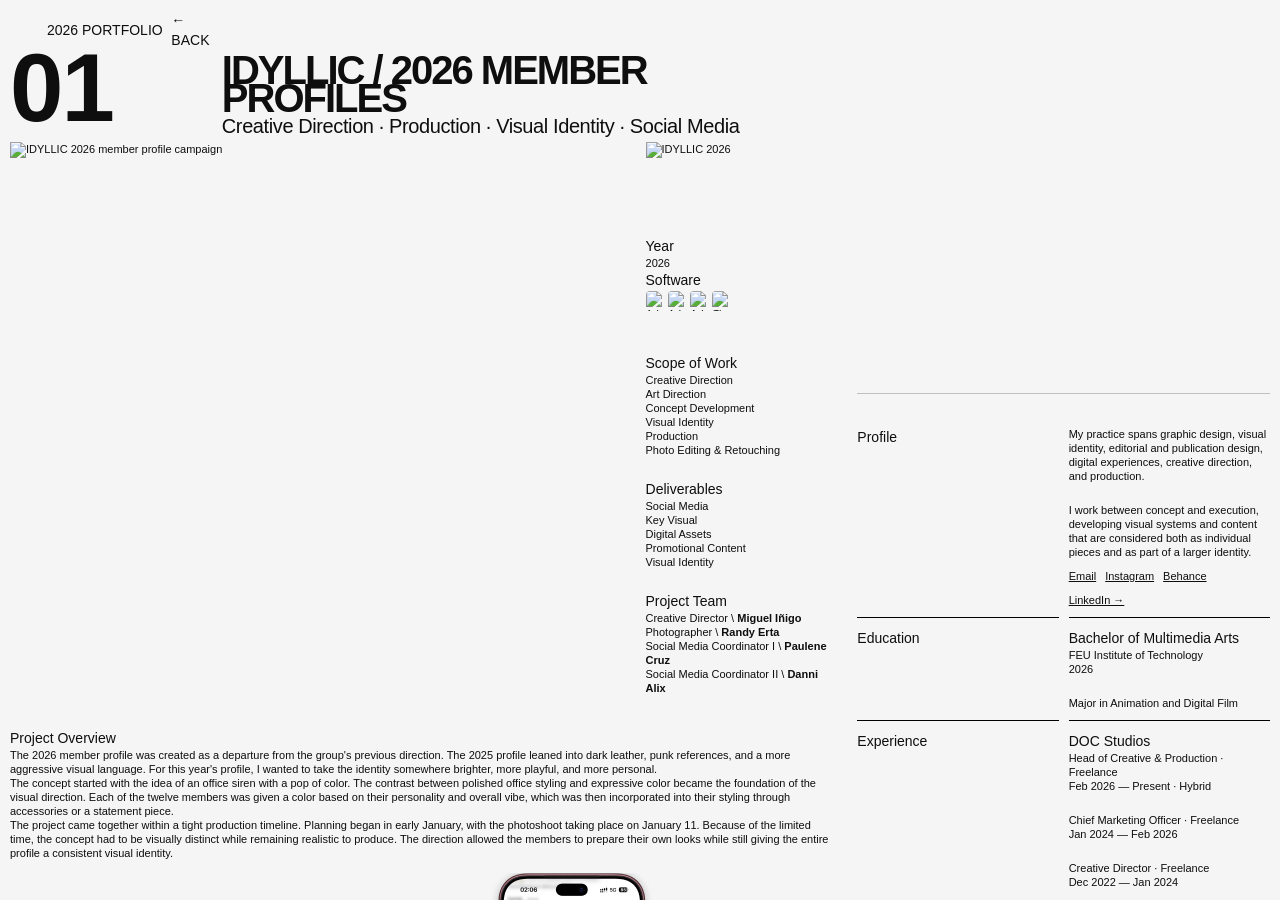
==== idyllic.html @ f9a7fcb8 "Use local Figma visuals for IDYLLIC member profiles" ====
<!doctype html>
<html lang="en">
<head>
  <meta charset="UTF-8" />
  <meta name="viewport" content="width=device-width, initial-scale=1.0" />
  <meta name="description" content="IDYLLIC — 2026 Member Profiles by MIGUEL IÑIGO." />
  <title>IDYLLIC — MIGUEL IÑIGO</title>
  <meta name="theme-color" content="#f5f5f5" />
  <meta property="og:title" content="IDYLLIC — 2026 Member Profiles | MIGUEL IÑIGO" />
  <meta property="og:description" content="IDYLLIC 2026 member profile identity and creative direction by Miguel Iñigo." />
  <meta property="og:type" content="website" />
  <link rel="stylesheet" href="style.css?v=33" />
</head>
<body>
  <a class="skip-link" href="#case-content">Skip to case study</a>
  <main class="layout case-layout">
    <section class="main-column case-main" id="home">
      <header class="site-header case-header">
        <div class="case-header-inner">
          <a class="brand" href="index.html" aria-label="MIGUEL IÑIGO home">
            <img class="brand-mark" src="https://www.figma.com/api/mcp/asset/152153d9-7380-4c47-945c-96edd9e502f1.svg" alt="" />
            <span>2026 PORTFOLIO</span>
          </a>
          <a class="back-link" href="index.html">← BACK</a>
        </div>
      </header>

      <section class="idyllic-page" id="case-content">
        <div class="idyllic-grid">
          <div class="idyllic-number">01</div>

          <div class="idyllic-title">
            <strong>IDYLLIC / 2026 MEMBER PROFILES</strong>
            <span>Creative Direction · Production · Visual Identity · Social Media</span>
          </div>

          <div class="idyllic-hero-image">
            <img src="https://www.figma.com/api/mcp/asset/a6466786-f516-48e9-93a2-a1ef76d99e03.png" alt="IDYLLIC 2026 member profile campaign" />
          </div>

          <div class="idyllic-project-panel">
            <div class="idyllic-project-logo">
              <img src="https://www.figma.com/api/mcp/asset/560f7e69-6e17-470c-8bc4-5e0535f796de.svg" alt="IDYLLIC 2026" />
            </div>
            <div class="idyllic-project-info">
              <div class="idyllic-info-block year-software">
                <h3>Year</h3>
                <p>2026</p>
                <h3 class="meta-subhead">Software</h3>
                <div class="software-icons">
                  <img src="https://www.figma.com/api/mcp/asset/3ec9da99-a541-48d0-a3bb-f7bff074c1ec.svg" alt="Adobe Illustrator" />
                  <img src="https://www.figma.com/api/mcp/asset/896574ab-03d5-45f6-9535-f079841c2510.svg" alt="Adobe Photoshop" />
                  <img src="https://www.figma.com/api/mcp/asset/aa6affd9-43ad-4919-b90c-62786799461b.svg" alt="Adobe Lightroom" />
                  <img src="https://www.figma.com/api/mcp/asset/8a105fbb-2f91-457a-b0b8-ebb51f1b34cf.svg" alt="Figma" />
                </div>
              </div>
              <div class="idyllic-info-block">
                <h3>Scope of Work</h3>
                <p>Creative Direction<br>Art Direction<br>Concept Development<br>Visual Identity<br>Production<br>Photo Editing &amp; Retouching</p>
              </div>
              <div class="idyllic-info-block">
                <h3>Deliverables</h3>
                <p>Social Media<br>Key Visual<br>Digital Assets<br>Promotional Content<br>Visual Identity</p>
              </div>
              <div class="idyllic-info-block">
                <h3>Project Team</h3>
                <p>Creative Director \ <strong>Miguel Iñigo</strong><br>Photographer \ <strong>Randy Erta</strong><br>Social Media Coordinator I \ <strong>Paulene Cruz</strong><br>Social Media Coordinator II \ <strong>Danni Alix</strong></p>
              </div>
            </div>
          </div>

          <div class="idyllic-overview">
            <h3>Project Overview</h3>
            <p>The 2026 member profile was created as a departure from the group's previous direction. The 2025 profile leaned into dark leather, punk references, and a more aggressive visual language. For this year's profile, I wanted to take the identity somewhere brighter, more playful, and more personal.</p><p>The concept started with the idea of an office siren with a pop of color. The contrast between polished office styling and expressive color became the foundation of the visual direction. Each of the twelve members was given a color based on their personality and overall vibe, which was then incorporated into their styling through accessories or a statement piece.</p><p>The project came together within a tight production timeline. Planning began in early January, with the photoshoot taking place on January 11. Because of the limited time, the concept had to be visually distinct while remaining realistic to produce. The direction allowed the members to prepare their own looks while still giving the entire profile a consistent visual identity.</p>
          </div>

          <div class="idyllic-member-copy">
            <h3>The Member Profiles</h3>
            <p>The twelve member profiles became the core expression of the 2026 identity. Each member was assigned a color based on their personality and presence, translated through styling, accessories, and statement pieces.</p>
            <p><strong>Individuality Within a System</strong><br>Each profile was designed to feel distinct while following the same visual framework. Color, photography, styling, and composition worked together to create a cohesive set.</p>
            <p><strong>Profile Layouts</strong><br>The photography was paired with custom digital layouts, using consistent typography, spacing, and graphic elements while allowing each member’s identity to remain the focus.</p>
          </div>

          <div class="idyllic-profile-carousel" aria-label="IDYLLIC member profile layouts">
            <img src="assets/idyllic-member-profiles.png" alt="IDYLLIC member profile layouts and presentation" />
          </div>

          <div class="idyllic-profile-wide">
            <img src="assets/idyllic-member-wide.png" alt="IDYLLIC member profile visual application" />
          </div>

          <div class="idyllic-identity-copy">
            <h3>Visual Identity</h3>
            <p>The identity translates the office-siren concept into a visual system through color, typography, composition, and graphic elements.</p>
            <p>The logo was created specifically for the 2026 member profile identity, giving the campaign a recognizable mark that could be carried across its different applications.</p>
            <p>The color system became particularly important to the project. Instead of treating color purely as decoration, each assigned color became a way of visually distinguishing the members while reinforcing their individual personalities.</p>
          </div>
        </div>
      </section>

      <section class="contact" id="contact">
        <div class="contact-grid">
          <h2>Contact Me.</h2>
          <p class="contact-kicker">LET’S WORK TOGETHER.</p>
          <div class="contact-copy">
            <p>Have a project, collaboration, or idea in mind?<br>Tell me a little about it and I’ll get back to you.</p>
            <p><strong>AVAILABLE FOR</strong><br>Creative Direction · Graphic Design · Visual Identity · Editorial Design · Digital Design · Content Production</p>
            <p><strong>BASED IN</strong><br>Manila, Philippines</p>
          </div>
          <form class="contact-form" action="https://formspree.io/f/myezjlgg" method="POST">
            <div class="form-row"><label for="contact-name">Name</label><input id="contact-name" name="name" type="text" placeholder="Your name" autocomplete="name" required></div>
            <div class="form-row"><label for="contact-email">Email</label><input id="contact-email" name="email" type="email" placeholder="Your email" autocomplete="email" required></div>
            <div class="form-row"><label for="contact-subject">Subject</label><input id="contact-subject" name="subject" type="text" placeholder="What's this about?" required></div>
            <div class="form-row message-row"><label for="contact-message">Message</label><textarea id="contact-message" name="message" placeholder="Just saying hi..." required></textarea></div>
            <button type="submit">Send Inquiry →</button>
            <p class="form-status" role="status" aria-live="polite"></p>
          </form>
          <div class="follow-block">
            <p class="follow-label">FOLLOW ME</p>
            <div class="follow-links">
              <a href="mailto:miguelinigo.ph@gmail.com"><span class="follow-name">Email</span> \ <span class="follow-handle">miguelinigo.ph@gmail.com</span></a>
              <a href="https://www.instagram.com/stvdio.inigo/" target="_blank" rel="noopener noreferrer"><span class="follow-name">Instagram</span> \ <span class="follow-handle">@stvdio.inigo</span></a>
              <a href="https://www.behance.net/miguelinigo__" target="_blank" rel="noopener noreferrer"><span class="follow-name">Behance</span> \ <span class="follow-handle">@miguelinigo__</span></a>
              <a href="https://www.linkedin.com/in/miguelinigodl/" target="_blank" rel="noopener noreferrer"><span class="follow-name">LinkedIn</span> \ <span class="follow-handle">miguelinigodl</span></a>
            </div>
          </div>
        </div>
      </section>

      <footer>
        <span>© 2026 MIGUEL IÑIGO</span>
        <a href="#home">BACK TO TOP ↑</a>
      </footer>
    </section>

    <aside class="profile-column case-profile" id="profile">
      <section class="profile-grid case-profile-grid">
        <div class="profile-photo">
          <div class="profile-photo-inner">
            <img src="https://www.figma.com/api/mcp/asset/6a164c12-709e-4334-ba0a-bc4ff92c1fa9.png" alt="" />
          </div>
        </div>

        <div class="label">Profile</div>
        <div class="content">
          <p>My practice spans graphic design, visual identity, editorial and publication design, digital experiences, creative direction, and production.</p>
          <p class="spacer-line">&nbsp;</p>
          <p>I work between concept and execution, developing visual systems and content that are considered both as individual pieces and as part of a larger identity.</p>
          <div class="links">
            <a href="mailto:miguelinigo.ph@gmail.com">Email</a>
            <a href="https://www.instagram.com/stvdio.inigo/" target="_blank" rel="noopener noreferrer">Instagram</a>
            <a href="https://www.behance.net/miguelinigo__" target="_blank" rel="noopener noreferrer">Behance</a>
            <a href="https://www.linkedin.com/in/miguelinigodl/" target="_blank" rel="noopener noreferrer">LinkedIn →</a>
          </div>
        </div>

        <div class="label profile-section-start">Education</div>
        <div class="content profile-section-content">
          <p class="title">Bachelor of Multimedia Arts</p><p>FEU Institute of Technology</p><p>2026</p><p class="spacer-line">&nbsp;</p><p>Major in Animation and Digital Film</p>
        </div>

        <div class="label profile-section-start">Experience</div>
        <div class="content profile-section-content experience">
          <p class="title">DOC Studios</p><p>Head of Creative &amp; Production · <span class="muted">Freelance</span><br>Feb 2026 — Present · Hybrid</p><p class="spacer-line">&nbsp;</p>
          <p>Chief Marketing Officer · <span class="muted">Freelance</span><br>Jan 2024 — Feb 2026</p><p class="spacer-line">&nbsp;</p>
          <p>Creative Director · <span class="muted">Freelance</span><br>Dec 2022 — Jan 2024</p><p class="spacer-line">&nbsp;</p>
          <p class="title">Twinfold Digital Marketing Agency</p><p>Graphic Artist · <span class="muted">Contract</span><br>Aug 2026 — Sept 2026 · Remote</p><p class="spacer-line">&nbsp;</p>
          <p class="title">Qadra Studio</p><p>Student Intern · <span class="muted">Internship</span><br>Apr 2026 — Aug 2026 · Remote</p><p class="spacer-line">&nbsp;</p>
          <p>Student Intern · <span class="muted">Internship</span><br>Dec 2024 — Apr 2025 · Remote</p><p class="spacer-line">&nbsp;</p>
          <p class="title">Winedrops</p><p>Static Ad Editor · <span class="muted">Contract</span><br>Sep 2025 — Mar 2026 · Remote</p><p class="spacer-line">&nbsp;</p>
          <p class="title">Arcana Studios Inc.</p><p>Graphic Designer · <span class="muted">Part-time</span><br>Jul 2024 — Jan 2025 · Remote</p>
        </div>

        <div class="label profile-section-start">Certifications</div>
        <div class="content profile-section-content">
          <p class="title">Adobe Certified Professional</p><p>Print &amp; Digital Media Publication Using Adobe InDesign<br><span class="muted">Adobe</span></p><p class="spacer-line">&nbsp;</p>
          <p class="title">Autodesk Maya Certified User</p><p>3D Modeling, Animation &amp; Rendering<br><span class="muted">Certiport</span> · Authorized by <span class="muted">Autodesk</span></p>
        </div>

        <div class="label profile-section-start">Organizations</div>
        <div class="content profile-section-content">
          <p class="title">Association of Student Technopreneurs and Innovators</p><p>Director for Creatives · 2023–2024<br>Committee Member · 2022–2023</p><p class="spacer-line">&nbsp;</p>
          <p class="title">Tribe of EMC and Multimedia Arts Students</p><p>Committee Member · 2023–2024<br>Director for Events · 2022–2023<br>Junior Officer · 2021–2022</p><p class="spacer-line">&nbsp;</p>
          <p class="title">FEU Tech Freshmen Society</p><p>P.R.O. Internal · 2022–2023<br>Junior Officer · 2021–2022</p>
        </div>

        <div class="label profile-section-start">Capabilities</div>
        <div class="content profile-section-content">
          <p><strong>DESIGN</strong><br>Graphic Design · Visual Identity &amp; Branding · Editorial &amp; Publication Design · Digital Design</p>
          <p class="spacer-line">&nbsp;</p>
          <p><strong>DIRECTION</strong><br>Creative Direction · Art Direction · Campaign Design</p>
          <p class="spacer-line">&nbsp;</p>
          <p><strong>PRODUCTION</strong><br>Content Production · Photo Editing &amp; Color Grading · 3D &amp; Motion</p>
        </div>

        <div class="label profile-section-start">Tools</div>
        <div class="content profile-section-content">
          <p><strong>Visual Tools</strong><br>Adobe Photoshop<br>Adobe Illustrator<br>Adobe InDesign</p>
          <p>Adobe Premiere Pro<br>Adobe Lightroom<br>Figma<br>Autodesk Maya</p>
          <p>Canva<br>Google Workspace</p>
          <p class="spacer-line">&nbsp;</p>
          <p><strong>AI Tools</strong><br>Chat GPT<br>Gemini</p>
          <p>Claude</p>
        </div>
      </section>
    </aside>
  </main>
  <script src="script.js"></script>
</body>
</html>
---- style.css ----
:root{
  --bg:#f5f5f5;
  --text:#0e0e0e;
  --muted:rgba(0,0,0,.7);
  --line:#000;
  --gap:29px;
}
*{box-sizing:border-box}
html,body{width:100%;height:100%;margin:0}
html{scroll-behavior:smooth}
body{
  background:var(--bg);
  color:var(--text);
  font-family:"Monument Grotesk","Helvetica Neue",Arial,sans-serif;
  font-size:11px;
  line-height:14px;
  -webkit-font-smoothing:antialiased;
  overflow:hidden;
}
a{color:inherit}
button,input,textarea{font:inherit}
.layout{position:fixed;inset:0;overflow:hidden}
.main-column,.profile-column{
  position:fixed;
  top:0;
  bottom:0;
  height:auto;
  overflow-y:auto;
  overflow-x:hidden;
  scrollbar-width:none;
  overscroll-behavior:contain;
  min-height:0;
}
.main-column{left:0;width:66.2%;padding:10px}
.profile-column{right:0;width:33.8%;padding:10px}
.main-column::-webkit-scrollbar,.profile-column::-webkit-scrollbar{display:none;width:0;height:0}

.site-header{
  position:sticky;
  z-index:20;
  top:-10px;
  width:100%;
  height:34px;
  margin:-10px -10px -24px;
  padding:10px;
  background:var(--bg);
  display:grid;
  grid-template-columns:repeat(4,minmax(0,1fr));
  align-items:center;
}
.case-header-inner{
  height:19px;
  width:100%;
  display:grid;
  grid-template-columns:repeat(4,minmax(0,1fr));
  align-items:center;
}
.brand{
  grid-column:1;
  display:flex;
  align-items:center;
  gap:16px;
  text-decoration:none;
  font-size:14px;
  font-weight:500;
  line-height:20px;
  white-space:nowrap;
}
.brand-mark{width:11px;height:10.61px;display:block;object-fit:contain}
.back-link{
  grid-column:4;
  justify-self:start;
  font-size:14px;
  line-height:20px;
  font-weight:500;
  text-decoration:none;
}
nav{
  grid-column:2 / 5;
  display:grid;
  grid-template-columns:repeat(3,minmax(0,1fr));
  gap:29px;
  font-size:14px;
  font-weight:500;
  line-height:20px;
}
nav a{text-decoration:none}

.hero{
  height:715px;
  display:flex;
  flex-direction:column;
  gap:10px;
}
.hero-title{
  height:121px;
  display:flex;
  flex-direction:column;
  justify-content:flex-end;
  font-size:63px;
  line-height:31.832px;
  font-weight:400;
  flex:0 0 121px;
}
.logo-lockup{
  height:133px;
  display:flex;
  align-items:flex-end;
  gap:29px;
  padding:1px 0;
  flex:0 0 133px;
}
.logo-lockup>div:first-child{width:514.197px;height:102.67px}
.logo-lockup>div:last-child{width:370.261px;height:122.606px}
.logo-lockup img{display:block;width:100%;height:100%}
.hero-heading{
  height:46px;
  display:flex;
  flex-direction:column;
  justify-content:flex-end;
  font-size:32px;
  line-height:28px;
  letter-spacing:-.64px;
  font-weight:500;
  flex:0 0 46px;
}
.intro{
  width:627px;
  height:58px;
  display:flex;
  flex-direction:column;
  justify-content:flex-end;
  font-size:20px;
  line-height:24px;
  font-weight:400;
  flex:0 0 58px;
}
.hero-meta{
  height:317px;
  display:grid;
  grid-template-columns:repeat(4,minmax(0,1fr));
  gap:29px;
  padding-top:23px;
  overflow:hidden;
  flex:0 0 317px;
}
.hero-meta p{
  margin:0;
  font-size:11px;
  line-height:14px;
}
.hero-meta strong{
  font-size:14px;
  line-height:20px;
  font-weight:500;
}
 .works{
  height:1029px;
  margin-top:10px;
  padding-top:43px;
  overflow:hidden;
}
.works-grid{
  display:grid;
  grid-template-columns:repeat(4,minmax(0,1fr));
  grid-template-areas:
    "heading intro intro intro"
    "work01 work01 work01 work01"
    "work02 work02 work03 work03";
  column-gap:29px;
  row-gap:29px;
}
.works-grid>h2{
  grid-area:heading;
  margin:0;
  font-size:32px;
  line-height:28px;
  letter-spacing:-.64px;
  font-weight:500;
}
.works-intro{
  grid-area:intro;
  font-size:11px;
  line-height:14px;
}
.works-intro p{margin:0}
.works-intro .medium{
  font-size:14px;
  line-height:20px;
  font-weight:500;
  margin-bottom:0;
}
.work-card{min-width:0}
.work-01{grid-area:work01;height:421px;overflow:hidden}
.work-02{grid-area:work02;height:342px;overflow:hidden}
.work-03{grid-area:work03;height:342px;overflow:hidden}
.work-04,.work-05,.work-06{display:none}
.work-image{
  position:relative;
  width:100%;
  height:268px;
  overflow:hidden;
}
.work-01-image{height:342px;overflow:hidden}
.work-image img{display:block}
.work-info{
  margin-top:10px;
  min-height:39px;
}
.work-info h3{
  margin:0;
  font-size:20px;
  line-height:28px;
  letter-spacing:-.4px;
  font-weight:500;
}
.work-info p{
  margin:0;
  font-size:11px;
  line-height:14px;
}
.work-card>a{
  display:block;
  margin-top:10px;
  font-size:14px;
  line-height:20px;
  font-weight:500;
  text-decoration:none;
}
.work-02-image{height:268px;background:#fff}
.work-02-vector{
  position:absolute;
  width:551.427px;
  height:237.78px;
  object-fit:contain;
  pointer-events:none;
}
.work-02-vector-a{left:-30px;top:118px}
.work-02-vector-b{left:calc(50% - 306px);top:-78px;transform:rotate(180deg)}
.work-02-thumbnail{
  position:absolute;
  left:50%;
  top:50%;
  width:452px;
  height:272px!important;
  transform:translate(-50%,-50%);
  object-fit:cover!important;
}
.work-state{
  position:absolute;
  inset:0;
  transition:opacity .45s cubic-bezier(.22,1,.36,1),transform .55s cubic-bezier(.22,1,.36,1);
  will-change:opacity,transform;
}
.work-state-default{opacity:1;transform:scale(1)}
.work-state-hover{opacity:0;transform:scale(1.015);pointer-events:none}
.work-image[data-hover-variant]:hover .work-state-default{opacity:0;transform:scale(.985)}
.work-image[data-hover-variant]:hover .work-state-hover{opacity:1;transform:scale(1)}
.work-state-hover>img:first-child{width:100%;height:100%;object-fit:cover}
.work-hover-overlay{position:absolute;inset:0;background:rgba(0,0,0,.18)}
.work-hover-mark{
  position:absolute;
  left:50%;
  top:50%;
  width:139px;
  height:62px;
  transform:translate(-50%,-50%);
}
.work-02-hover-thumbnail,.work-02-hover-mark{position:absolute}
.work-02-hover-thumbnail{inset:0;width:100%;height:100%;object-fit:cover}
.work-02-hover-mark{left:50%;top:50%;width:139px;height:62px;transform:translate(-50%,-50%)}
.profile-column{left:calc(66.2% + 10px);right:auto;width:calc(33.8% - 10px)}
.profile-grid{
  width:100%;
  display:grid;
  grid-template-columns:repeat(2,minmax(0,1fr));
  column-gap:10px;
  row-gap:10px;
  padding:10px;
}
.profile-grid .profile-photo{
  grid-column:1 / -1;
  height:407px;
  overflow:hidden;
  position:relative;
}
.profile-grid .profile-photo-inner{
  position:absolute;
  inset:0;
  width:100%;
  height:407px;
  overflow:hidden;
}
.profile-grid .profile-photo img{
  position:absolute;
  left:-191px;
  top:-10px;
  width:701px;
  height:394px;
  object-fit:cover;
}
.profile-grid .label{
  font-size:14px;
  line-height:20px;
  font-weight:500;
}
.profile-grid .content{
  font-size:11px;
  line-height:14px;
}
.profile-grid .content p{margin:0}
.profile-grid .content .title{
  font-size:14px;
  line-height:20px;
  font-weight:500;
}
.profile-grid .links{
  display:flex;
  flex-wrap:wrap;
  gap:10px 9px;
  margin-top:10px;
}
.profile-grid .links a{text-decoration:underline}
.profile-section-start{
  border-top:1px solid var(--line);
  padding-top:10px;
}
.profile-section-start + .content{
  border-top:1px solid var(--line);
  padding-top:10px;
}
.profile-grid .spacer-line{
  height:20px;
  line-height:20px;
}

.idyllic-page{padding-top:43px}
.idyllic-grid{
  width:100%;
  display:grid;
  grid-template-columns:repeat(4,minmax(0,1fr));
  grid-template-areas:
    "number title title title"
    "hero hero hero panel"
    "overview overview overview overview"
    "collage collage member-copy member-copy"
    "wide wide wide wide"
    "final identity identity identity";
  column-gap:20px;
  row-gap:0;
}
.idyllic-number{
  grid-area:number;
  font-size:63px;
  line-height:69px;
  font-weight:400;
  align-self:start;
}
.idyllic-title{
  grid-area:title;
  display:flex;
  flex-direction:column;
  gap:4px;
  padding-top:2.5px;
  min-width:0;
}
.idyllic-title strong{
  font-size:32px;
  line-height:28px;
  letter-spacing:-.64px;
  font-weight:500;
}
.idyllic-title span{
  font-size:14px;
  line-height:20px;
  font-weight:400;
}
.idyllic-hero-image{
  grid-area:hero;
  width:100%;
  height:576px;
  margin-top:20px;
  overflow:hidden;
}
.idyllic-hero-image img{display:block;width:100%;height:100%;object-fit:cover}
.idyllic-project-panel{
  grid-area:panel;
  width:100%;
  height:427px;
  margin-top:20px;
}
.idyllic-project-logo{
  width:162px;
  height:72px;
  margin-bottom:20px;
}
.idyllic-project-logo img{display:block;width:162px;height:72px;object-fit:contain;object-position:left top}
.idyllic-project-info{font-size:11px;line-height:14px}
.idyllic-info-block{margin:0 0 21px}
.idyllic-info-block h3{
  margin:0;
  font-size:11px;
  line-height:14px;
  font-weight:500;
}
.idyllic-info-block p{margin:0}
.idyllic-info-block .meta-subhead{margin-top:6px}
.year-software{height:95px;margin-bottom:22px}
.software-icons{
  display:flex;
  align-items:center;
  gap:2.12px;
  margin-top:1px;
}
.software-icons img{
  display:block;
  width:20.16px;
  height:20.16px;
  object-fit:contain;
  border-radius:4px;
}
.idyllic-overview{
  grid-area:overview;
  width:100%;
  height:131px;
  margin-top:20px;
  overflow:hidden;
}
.idyllic-overview h3,.idyllic-member-copy h3,.idyllic-final-copy h3,.idyllic-identity-copy h3{
  margin:0 0 10px;
  font-size:14px;
  line-height:20px;
  font-weight:500;
}
.idyllic-overview p,.idyllic-member-copy p,.idyllic-final-copy p,.idyllic-identity-copy p{
  margin:0;
  font-size:11px;
  line-height:14px;
}
.idyllic-collage{
  grid-area:collage;
  position:relative;
  width:100%;
  height:265px;
  margin-top:20px;
  overflow:hidden;
}
.collage-photo{position:absolute;display:block;object-fit:cover}
.collage-photo-1{left:122.14px;top:.11px;width:211.83px;height:264.78px;z-index:3}
.collage-photo-2{left:-1px;top:-50.89px;width:459px;height:367px;z-index:1}
.collage-photo-3{left:-8px;top:0;width:472px;height:265px;z-index:2}
.idyllic-member-copy{
  grid-area:member-copy;
  width:100%;
  height:201px;
  margin-top:20px;
  overflow:hidden;
}
.idyllic-wide-collage{
  grid-area:wide;
  position:relative;
  width:100%;
  height:265px;
  margin-top:20px;
  overflow:hidden;
}
.wide-photo-1{left:361.14px;top:.11px;width:211.83px;height:264.78px;z-index:2}
.wide-photo-2{left:353px;top:-69.89px;width:228px;height:405px;z-index:1}
.idyllic-final-copy{
  grid-area:final;
  width:100%;
  height:75px;
  margin-top:20px;
  overflow:hidden;
}
.idyllic-identity-copy{
  grid-area:identity;
  width:100%;
  height:131px;
  margin-top:20px;
  overflow:hidden;
}

.case-profile-grid{row-gap:10px}
.profile-photo{
  grid-column:1 / -1;
  height:407px;
  overflow:hidden;
  position:relative;
}
.profile-photo-inner{
  position:absolute;
  left:0;
  top:0;
  width:100%;
  height:407px;
  overflow:hidden;
}
.profile-photo img{
  position:absolute;
  left:-201px;
  top:-10px;
  width:700px;
  height:394px;
  object-fit:cover;
}
.case-profile .label{font-size:14px;line-height:20px;font-weight:500}
.case-profile .content{font-size:11px;line-height:14px}
.case-profile .content p{margin:0}
.case-profile .content .title{font-size:14px;line-height:20px;font-weight:500}
.case-profile .links{display:flex;flex-wrap:wrap;gap:10px 9px;margin-top:10px}
.case-profile .links a{text-decoration:underline}
.profile-section-start{
  border-top:1px solid var(--line);
  padding-top:10px;
}
.profile-section-start + .profile-section-content{
  border-top:1px solid var(--line);
  padding-top:10px;
}
.case-profile .spacer-line{height:20px;line-height:20px}

.contact{
  margin-top:10px;
  padding-top:43px;
  height:606px;
  box-sizing:border-box;
}
.contact-grid{
  display:grid;
  grid-template-columns:repeat(4,minmax(0,1fr));
  column-gap:20px;
  row-gap:20px;
  height:563px;
  min-height:0;
}
.contact-grid h2{
  grid-column:1;
  margin:0;
  font-size:32px;
  line-height:28px;
  letter-spacing:-.64px;
  font-weight:500;
}
.contact-kicker{
  grid-column:2;
  margin:0;
  font-size:14px;
  line-height:20px;
  font-weight:500;
}
.contact-copy{
  grid-column:1 / 3;
  grid-row:2;
  font-size:11px;
  line-height:14px;
}
.contact-copy p{margin:0}
.contact-copy strong{font-size:11px;font-weight:500}
.contact-spacer{height:20px;line-height:20px}
.contact-form{
  grid-column:3 / 5;
  grid-row:2 / span 2;
  display:grid;
  grid-template-columns:144.06px 1fr;
  grid-template-rows:36px 36px 36px 145px 55px;
  column-gap:10px;
  row-gap:0;
}
.form-row{display:grid;grid-template-columns:144.06px 1fr;grid-column:1 / -1;align-items:start}
.form-row label{
  padding-left:5px;
  padding-top:8px;
  font-size:14px;
  line-height:20px;
  font-weight:500;
}
.form-row input,.form-row textarea{
  width:100%;
  border:1px solid var(--line);
  border-radius:0;
  background:transparent;
  padding:5px 10px;
  outline:none;
  color:var(--text);
  font-size:11px;
  line-height:14px;
}
.form-row input{height:26px}
.form-row textarea{height:125px;resize:vertical}
.form-row input::placeholder,.form-row textarea::placeholder{opacity:1;color:var(--text)}
.contact-form .form-row:nth-child(1){grid-row:1}
.contact-form .form-row:nth-child(2){grid-row:2}
.contact-form .form-row:nth-child(3){grid-row:3}
.contact-form .form-row:nth-child(4){grid-row:4}
.contact-form button{
  grid-column:2;
  grid-row:5;
  height:40px;
  border:1px solid var(--line);
  border-radius:0;
  background:transparent;
  cursor:pointer;
  font-size:14px;
  line-height:20px;
  font-weight:500;
}
.form-status{display:none}
.follow-label{
  grid-column:1;
  grid-row:3;
  margin:0;
  font-size:14px;
  line-height:20px;
  font-weight:500;
}
footer{
  display:flex;
  justify-content:space-between;
  padding:18px 0 24px;
  font-size:11px;
  margin-top:20px;
}
footer a{text-decoration:none}

/* Contact typography matches homepage mobile */
@media(max-width:900px){
  .case-layout .contact-grid h2,
  .case-layout .contact-kicker,
  .case-layout .follow-label,
  .case-layout .contact-form .form-row label,
  .case-layout .contact-form button{
    font-weight:500;
  }
  .case-layout .contact-copy,
  .case-layout .contact-form input,
  .case-layout .contact-form textarea{
    font-weight:400;
  }
}

@media(max-width:900px){
  .main-column{width:100%!important}
  .case-profile{display:none}
  .idyllic-page{padding-top:30px}
  .idyllic-grid{
    grid-template-columns:repeat(2,minmax(0,1fr));
    grid-template-areas:
      "number title"
      "hero hero"
      "panel panel"
      "overview overview"
      "collage member-copy"
      "wide wide"
      "final identity";
    column-gap:20px;
    row-gap:0;
  }
  .idyllic-title strong{font-size:28px;line-height:26px}
  .idyllic-title span{font-size:14px;line-height:20px}
  .idyllic-number{font-size:72px;line-height:60px}
  .idyllic-hero-image{height:auto;aspect-ratio:695/576}
  .idyllic-project-panel{height:auto;display:grid;grid-template-columns:1fr 1fr;gap:20px}
  .idyllic-project-logo{margin-bottom:0}
  .idyllic-collage,.idyllic-wide-collage{height:265px}
}
@media(max-width:600px){
  .site-header{height:42px;margin:-10px -10px -32px;display:flex;align-items:center;gap:12px}
  .site-header .brand{grid-column:auto;flex:0 0 42%;min-width:0}
  .site-header nav{grid-column:auto;flex:1 1 58%;min-width:0}
  .case-header-inner{height:22px}
  .brand{font-size:10px;line-height:14px;gap:6px}
  .brand-mark{width:10px;height:10px}
  .back-link{font-size:10px;line-height:14px}
  .idyllic-grid{
    grid-template-columns:1fr;
    grid-template-areas:
      "number"
      "title"
      "hero"
      "panel"
      "overview"
      "collage"
      "member-copy"
      "wide"
      "final"
      "identity";
    gap:0;
  }
  .idyllic-number{font-size:64px;line-height:54px;margin-bottom:10px}
  .idyllic-title{padding-top:0;margin-bottom:18px}
  .idyllic-title strong{font-size:25px;line-height:25px}
  .idyllic-title span{font-size:12px;line-height:18px}
  .idyllic-hero-image{height:auto;aspect-ratio:695/576;margin-top:0;margin-bottom:18px}
  .idyllic-project-panel{display:block;height:auto;margin:0 0 18px}
  .idyllic-project-logo{margin-bottom:18px}
  .idyllic-info-block{margin-bottom:18px}
  .idyllic-overview{height:auto;margin:0 0 18px}
  .idyllic-collage,.idyllic-wide-collage{height:265px;margin:0 0 18px}
  .idyllic-collage .collage-photo-1{left:26.7%;width:46.4%;height:100%}
  .idyllic-collage .collage-photo-2{left:-1%;top:-19%;width:101%;height:138%}
  .idyllic-collage .collage-photo-3{left:-2%;width:104%;height:100%}
  .wide-photo-1{left:38.7%;width:22.7%;height:100%}
  .wide-photo-2{left:37.8%;top:-26%;width:24.4%;height:153%}
  .idyllic-member-copy,.idyllic-final-copy,.idyllic-identity-copy{height:auto;margin:0 0 18px}
  .idyllic-final-copy,.idyllic-identity-copy{overflow:visible}
  .contact{margin-top:0;padding-top:30px}
  .contact-grid{grid-template-columns:1fr;row-gap:18px;min-height:0}
  .contact-grid h2,.contact-kicker,.contact-copy,.contact-form,.follow-label{grid-column:1;grid-row:auto}
  .contact-form{display:grid;grid-template-columns:1fr;grid-template-rows:auto;gap:14px;padding:0}
  .form-row{display:grid;grid-template-columns:1fr;grid-template-rows:auto auto;gap:6px;grid-column:1!important;grid-row:auto!important}
  .form-row label{padding:0;font-size:11px;line-height:14px}
  .form-row input,.form-row textarea{height:30px}
  .form-row textarea{height:125px}
  .contact-form button{grid-column:1;grid-row:auto}
  .follow-label{margin-top:4px}
}


/* Exact Figma layout override — IDYLLIC case study */
.case-layout{display:grid;grid-template-columns:2fr 1fr;column-gap:10px}
.case-layout .main-column,.case-layout .profile-column{position:relative;inset:auto;width:auto;height:100%;min-height:0}
.case-layout .main-column{grid-column:1;overflow-y:auto;padding:10px}
.case-layout .profile-column{grid-column:2;overflow-y:auto;padding:0 10px 10px}
.case-layout .case-header{position:absolute;top:0;left:0;right:0;margin:0;width:100%;height:34px;padding:10px;z-index:30}
.case-layout .idyllic-page{width:100%;height:1580.783px;padding-top:43px;padding-bottom:0;overflow:hidden}
.case-layout .idyllic-grid{width:100%;height:1537.783px;display:grid;grid-template-columns:repeat(4,minmax(0,1fr));grid-template-rows:69px 596px 151px 285px 285px 151px;column-gap:20px;row-gap:0;grid-template-areas:"number title title title" "hero hero hero panel" "overview overview overview overview" "collage collage member-copy member-copy" "wide wide wide wide" "final identity identity identity"}
.case-layout .idyllic-number{grid-area:number;margin:0;font-size:63px;line-height:69px;align-self:start}
.case-layout .idyllic-title{grid-area:title;margin:0;padding:2.5px 0 0;gap:4px;height:69px}
.case-layout .idyllic-title strong{font-size:32px;line-height:28px;letter-spacing:-.64px}
.case-layout .idyllic-title span{font-size:14px;line-height:20px}
.case-layout .idyllic-hero-image{grid-area:hero;width:100%;height:576px;margin:20px 0 0;overflow:hidden}
.case-layout .idyllic-hero-image img{width:100%;height:100%;object-fit:cover;display:block}
.case-layout .idyllic-project-panel{grid-area:panel;width:100%;height:427px;margin:20px 0 0}
.case-layout .idyllic-project-logo{width:162px;height:72px;margin:0 0 20px}
.case-layout .idyllic-project-logo img{width:162px;height:72px;object-fit:contain;object-position:left top}
.case-layout .idyllic-project-info{font-size:11px;line-height:14px}
.case-layout .idyllic-info-block{margin:0 0 21px}
.case-layout .year-software{height:95px;margin-bottom:22px}
.case-layout .idyllic-overview{grid-area:overview;width:100%;height:131px;margin:20px 0 0;overflow:hidden}
.case-layout .idyllic-collage{grid-area:collage;width:100%;height:264.892px;margin:20px 0 0;position:relative;overflow:hidden}
.case-layout .idyllic-collage .collage-photo{position:absolute;left:-8px;top:0;width:472px;height:265px;display:block;object-fit:cover}
.case-layout .idyllic-member-copy{grid-area:member-copy;width:100%;height:201px;margin:20px 0 0;overflow:hidden}
.case-layout .idyllic-wide-collage{grid-area:wide;width:100%;height:264.892px;margin:19.892px 0 0;position:relative;overflow:hidden}
.case-layout .idyllic-wide-collage .collage-photo{position:absolute;left:353px;top:-69.892px;width:228px;height:405px;display:block;object-fit:cover}
.case-layout .idyllic-final-copy{grid-area:final;width:100%;height:75px;margin:19.892px 0 0;overflow:hidden}
.case-layout .idyllic-identity-copy{grid-area:identity;width:100%;height:131px;margin:19.892px 0 0;overflow:hidden}
.case-layout .contact{margin-top:10px;padding-top:43px;height:606px;box-sizing:border-box}
.case-layout .contact-grid{width:100%;height:563px;display:grid;grid-template-columns:repeat(4,minmax(0,1fr));column-gap:29px;row-gap:0;min-height:0}
.case-layout .contact-grid h2{grid-column:1;grid-row:1;margin:0;font-size:32px;line-height:28px}
.case-layout .contact-kicker{grid-column:2;grid-row:1;margin:0;font-size:14px;line-height:20px}
.case-layout .contact-copy{grid-column:1 / 3;grid-row:2;margin:0;font-size:11px;line-height:14px}
.case-layout .contact-form{grid-column:3 / 5;grid-row:2 / span 2;margin:0;display:grid;grid-template-columns:144.056px 288.111px;grid-template-rows:36px 36px 36px 145px 55px;column-gap:10px;row-gap:0}
.case-layout .follow-label{grid-column:1;grid-row:3;margin:0;font-size:14px;line-height:20px}
.case-layout .case-profile{height:1061px;padding:0 10px 10px;overflow:hidden}
.case-layout .case-profile-grid{width:100%;height:1061px;grid-template-columns:repeat(2,minmax(0,1fr));column-gap:10px;row-gap:10px;padding:10px 0 0}
.case-layout .profile-photo{height:407px;grid-column:1 / -1}
.case-layout .profile-photo-inner{height:407px}
.case-layout .profile-photo img{left:-211px;top:-10px;width:700px;height:394px}
.case-layout .case-profile .profile-section-start{border-top:0;padding-top:0}
.case-layout .case-profile .profile-section-start + .profile-section-content{border-top:0;padding-top:0}
.case-layout .case-profile .profile-grid > .profile-section-start{position:relative}
.case-layout .case-profile .profile-grid > .profile-section-start:before{content:"";position:absolute;top:-10px;left:0;width:100%;border-top:1px solid #000}
.case-layout .case-profile .profile-grid > .profile-section-content:before{content:"";position:absolute;top:-10px;left:0;width:100%;border-top:1px solid #000}
.case-layout .case-profile .profile-grid > .profile-section-content{position:relative}
@media(max-width:900px){
  .case-layout{display:block}
  .case-layout .main-column{width:100%;height:100%;padding:10px}
  .case-layout .case-profile{display:none}
  .case-layout .idyllic-page{height:auto;padding-top:43px;overflow:visible}
  .case-layout .idyllic-grid{
    height:auto;
    width:100%;
    grid-template-columns:1fr;
    grid-template-rows:auto;
    grid-template-areas:
      "number"
      "title"
      "hero"
      "panel"
      "overview"
      "collage"
      "member-copy"
      "wide"
      "final"
      "identity";
    column-gap:0;
    row-gap:0;
  }
  .case-layout .idyllic-number{font-size:72px;line-height:60px;margin-bottom:10px}
  .case-layout .idyllic-title{height:auto;padding-top:0;margin-bottom:18px}
  .case-layout .idyllic-title strong{font-size:32px;line-height:32px}
  .case-layout .idyllic-title span{font-size:14px;line-height:20px}
  .case-layout .idyllic-hero-image{
    width:100%;
    height:auto;
    aspect-ratio:695/576;
    margin:0 0 18px;
  }
  .case-layout .idyllic-project-panel{width:100%;height:auto;margin:0 0 18px}
  .case-layout .idyllic-project-logo{margin-bottom:18px}
  .case-layout .idyllic-overview{height:auto;margin:0 0 18px}
  .case-layout .idyllic-collage,.case-layout .idyllic-wide-collage{height:264.892px;margin:0 0 18px}
  .case-layout .idyllic-collage .collage-photo{left:-8px;top:0;width:472px;height:265px}
  .case-layout .idyllic-wide-collage .collage-photo{left:50%;top:-69.892px;transform:translateX(-50%);width:228px;height:405px}
}
@media(max-width:600px){
  .case-layout .case-header{height:42px}
  .case-layout .case-header-inner{height:22px}
  .case-layout .idyllic-page{padding-top:43px}
  .case-layout .idyllic-grid{grid-template-columns:1fr;grid-template-areas:"number" "title" "hero" "panel" "overview" "collage" "member-copy" "wide" "final" "identity"}
  .case-layout .idyllic-number{font-size:64px;line-height:54px}
  .case-layout .idyllic-title{height:auto;padding-top:0;margin-bottom:18px}
  .case-layout .idyllic-title strong{font-size:25px;line-height:25px}
  .case-layout .idyllic-title span{font-size:12px;line-height:18px}
  .case-layout .idyllic-hero-image{margin-top:0;margin-bottom:18px}
  .case-layout .idyllic-project-panel{margin:0 0 18px}
  .case-layout .idyllic-overview{height:auto;margin:0 0 18px}
  .case-layout .idyllic-collage,.case-layout .idyllic-wide-collage{height:265px;margin:0 0 18px}
  .case-layout .idyllic-collage .collage-photo{left:-8px;top:0;width:472px;height:265px;transform:none}
  .case-layout .idyllic-wide-collage .collage-photo{left:50%;top:-69.892px;width:228px;height:405px;transform:translateX(-50%)}
  .case-layout .idyllic-member-copy,.case-layout .idyllic-final-copy,.case-layout .idyllic-identity-copy{height:auto;margin:0 0 18px;overflow:visible}
  .case-layout .contact{height:auto;margin-top:0;padding-top:30px}
  .case-layout .contact-grid{height:auto;grid-template-columns:1fr;row-gap:18px}
  .case-layout .contact-grid h2,.case-layout .contact-kicker,.case-layout .contact-copy,.case-layout .contact-form,.case-layout .follow-label{grid-column:1;grid-row:auto}
  .case-layout .contact-form{display:grid;grid-template-columns:1fr;grid-template-rows:auto;gap:14px}
  .case-layout .form-row{display:grid;grid-template-columns:1fr;grid-template-rows:auto auto;gap:6px;grid-column:1!important;grid-row:auto!important}
  .case-layout .form-row label{padding:0;font-size:11px;line-height:14px}
  .case-layout .form-row input,.case-layout .form-row textarea{height:30px}
  .case-layout .form-row textarea{height:125px}
  .case-layout .contact-form button{grid-column:1;grid-row:auto}
}

/* Figma source-of-truth refinement */
.case-layout .idyllic-number{font-size:96px;line-height:28px;letter-spacing:-1.92px;font-weight:700;display:flex;align-items:center;height:69px}
.case-layout .idyllic-title strong{font-size:40px;line-height:28px;letter-spacing:-2px;font-weight:700}
.case-layout .idyllic-title span{font-size:20px;line-height:28px;letter-spacing:-.4px;font-weight:500}
.case-layout .idyllic-title{gap:0}
.case-layout .idyllic-project-panel{height:499px;margin-top:20px;display:flex;flex-direction:column;gap:22px}
.case-layout .idyllic-project-logo{margin:0;height:72px;flex:0 0 72px}
.case-layout .idyllic-project-info{height:427px;display:flex;flex-direction:column;gap:22px}
.case-layout .idyllic-info-block{margin:0}
.case-layout .year-software{height:95px;flex:0 0 95px;margin:0}
.case-layout .idyllic-info-block h3{font-size:14px;line-height:20px;font-weight:500}
.case-layout .idyllic-info-block p{font-size:11px;line-height:14px}
.case-layout .idyllic-info-block .meta-subhead{margin-top:0}
.case-layout .software-icons{margin-top:1px}
.case-layout .idyllic-overview h3,.case-layout .idyllic-member-copy h3,.case-layout .idyllic-final-copy h3,.case-layout .idyllic-identity-copy h3{font-size:14px;line-height:20px;margin:0 0 0;font-weight:500}
.case-layout .idyllic-overview p,.case-layout .idyllic-member-copy p,.case-layout .idyllic-final-copy p,.case-layout .idyllic-identity-copy p{font-size:11px;line-height:14px}
.case-layout .idyllic-collage .collage-photo{left:calc(50% - 236px);top:0;width:472px;height:265px;object-fit:cover}
.case-layout .idyllic-wide-collage .wide-photo-wrap{position:absolute;width:228px;height:405px;left:calc(50% - 114px);top:calc(50% - 202.5px);overflow:hidden}
.case-layout .idyllic-wide-collage .wide-photo-wrap .collage-photo{position:absolute;left:0;top:13.87%;width:228px;height:70.21%;object-fit:fill}
.case-layout .idyllic-member-copy{grid-column:3;}
.case-layout .idyllic-final-copy{grid-column:1}
.case-layout .idyllic-identity-copy{grid-column:2 / span 2}
.case-layout .contact-grid{column-gap:29px}
.case-layout .contact-grid h2{font-size:32px;line-height:28px;letter-spacing:-.64px;font-weight:500}
.case-layout .contact-kicker{font-size:14px;line-height:20px;font-weight:500}
.case-layout .contact-copy{font-size:11px;line-height:14px}
.case-layout .contact-form .form-row label{font-size:14px;line-height:20px}
.case-layout .contact-form .form-row input,.case-layout .contact-form .form-row textarea{font-size:11px;line-height:14px}
@media(max-width:600px){.case-layout .idyllic-number{font-size:64px;line-height:54px;letter-spacing:0}.case-layout .idyllic-title strong{font-size:25px;line-height:25px;letter-spacing:-.64px}.case-layout .idyllic-title span{font-size:12px;line-height:18px}.case-layout .idyllic-project-panel{display:block;height:auto}.case-layout .idyllic-project-info{height:auto;display:block}.case-layout .idyllic-info-block{margin-bottom:18px}}

/* Figma homepage thumbnail sizing */
.work-01-image > img,
.work-01-image .work-state > img{
  width:100%;
  height:100%;
  object-fit:cover;
}

/* IDYLLIC case fixes */
.case-layout .case-header{
  position:sticky;
  top:-10px;
  margin:-10px 0 -24px;
  width:100%;
  height:34px;
  padding:10px;
  background:var(--bg);
  z-index:30;
}
.case-layout .main-column{
  overflow-y:auto;
  overflow-x:hidden;
  scrollbar-width:none;
}
.case-layout .main-column::-webkit-scrollbar{display:none}
.case-layout .profile-column{
  overflow-y:auto;
  overflow-x:hidden;
  scrollbar-width:none;
}
.case-layout .profile-column::-webkit-scrollbar{display:none}

/* Keep the IDYLLIC hover mark at the Figma scale */
.case-layout .work-hover-mark,
.case-layout .work-02-hover-mark{
  width:96px;
  height:auto;
  max-width:96px;
}

/* Rebuild IDYLLIC profile as a naturally scrolling column */
.case-layout .case-profile{
  height:auto;
  min-height:100%;
  padding:0 10px 10px;
  overflow:visible;
}
.case-layout .case-profile-grid{
  width:100%;
  height:auto;
  min-height:0;
  display:grid;
  grid-template-columns:repeat(2,minmax(0,1fr));
  column-gap:10px;
  row-gap:10px;
  padding:10px 0 0;
  align-content:start;
}
.case-layout .case-profile-grid > .profile-photo{
  grid-column:1 / -1;
  height:407px;
  min-height:407px;
}
.case-layout .case-profile-grid > .label,
.case-layout .case-profile-grid > .content{
  align-self:start;
  min-width:0;
}
.case-layout .case-profile-grid > .profile-section-start{
  border-top:1px solid var(--line);
  padding-top:10px;
  min-height:40px;
}
.case-layout .case-profile-grid > .profile-section-content{
  border-top:1px solid var(--line);
  padding-top:10px;
}
.case-layout .case-profile-grid > .profile-section-start:before,
.case-layout .case-profile-grid > .profile-section-content:before{
  display:none;
}
.case-layout .case-profile-grid .spacer-line{
  height:20px;
  line-height:20px;
}

/* Final IDYLLIC profile divider cleanup */
.case-layout .case-profile .case-profile-grid > .profile-section-start{
  border-top:1px solid var(--line);
  padding-top:10px;
}
.case-layout .case-profile .case-profile-grid > .profile-section-content{
  border-top:1px solid var(--line);
  padding-top:10px;
}
.case-layout .case-profile .case-profile-grid > .profile-section-start:before,
.case-layout .case-profile .case-profile-grid > .profile-section-content:before{
  display:none!important;
  content:none!important;
}
.case-layout .case-profile .case-profile-grid > .profile-section-start + .profile-section-content{
  border-top:1px solid var(--line);
  padding-top:10px;
}


/* Contact — screenshot-matched layout */
.contact{
  margin-top:10px;
  padding-top:17px;
  height:588px;
  box-sizing:border-box;
}
.contact-grid{
  position:relative;
  width:100%;
  height:571px;
  display:grid;
  grid-template-columns:repeat(4,minmax(0,1fr));
  column-gap:29px;
  row-gap:0;
}
.contact-grid h2{
  grid-column:1;
  grid-row:1;
  margin:0;
  font-size:48px;
  line-height:48px;
  letter-spacing:-1.4px;
  font-weight:500;
}
.contact-kicker{
  grid-column:2;
  grid-row:1;
  margin:2px 0 0;
  font-size:22px;
  line-height:28px;
  font-weight:500;
}
.contact-copy{
  grid-column:1 / 3;
  grid-row:2;
  margin-top:52px;
  font-size:16px;
  line-height:21px;
}
.contact-copy p{margin:0}
.contact-copy strong{font-size:22px;line-height:28px;font-weight:500}
.contact-spacer{height:30px;line-height:30px}
.contact-form{
  grid-column:3 / 5;
  grid-row:1 / span 2;
  display:grid;
  grid-template-columns:minmax(0,1fr) minmax(0,2fr);
  grid-template-rows:57px 57px 57px 214px 63px;
  column-gap:10px;
  row-gap:0;
  margin-top:65px;
}
.form-row{
  display:grid;
  grid-template-columns:subgrid;
  grid-column:1 / -1;
  align-items:start;
}
.form-row label{
  padding:8px 0 0;
  font-size:22px;
  line-height:28px;
  font-weight:500;
}
.form-row input,.form-row textarea{
  width:100%;
  box-sizing:border-box;
  border:2px solid var(--line);
  border-radius:0;
  background:transparent;
  padding:7px 16px;
  outline:none;
  color:var(--text);
  font-size:16px;
  line-height:21px;
}
.form-row input{height:41px}
.form-row textarea{height:198px;resize:none}
.form-row input::placeholder,.form-row textarea::placeholder{
  opacity:1;
  color:#c8c8c8;
}
.contact-form .form-row:nth-child(1){grid-row:1}
.contact-form .form-row:nth-child(2){grid-row:2}
.contact-form .form-row:nth-child(3){grid-row:3}
.contact-form .form-row:nth-child(4){grid-row:4}
.contact-form button{
  grid-column:2;
  grid-row:5;
  height:63px;
  border:0;
  border-radius:0;
  background:#2961ac;
  color:#fff;
  cursor:pointer;
  font-size:22px;
  line-height:28px;
  font-weight:500;
}
.form-status{display:none}
.follow-block{
  grid-column:1;
  grid-row:3;
  margin-top:16px;
}
.follow-label{
  margin:0;
  font-size:22px;
  line-height:28px;
  font-weight:500;
}
.follow-links{
  display:flex;
  flex-direction:column;
  gap:0;
  margin-top:2px;
  font-size:16px;
  line-height:23px;
}
.follow-links a{text-decoration:underline}

.work-card > a{
  display:inline-flex;
  align-items:center;
  justify-content:center;
  width:max-content;
  min-height:40px;
  box-sizing:border-box;
  padding:8px 14px;
  background:#2961ac;
  color:#fff;
  text-decoration:none;
  font-size:14px;
  line-height:20px;
  font-weight:500;
}
.work-card > a:hover{
  background:#2961ac;
  color:#fff;
}

@media(max-width:600px){
  .contact{
    height:auto;
    padding-top:30px;
  }
  .contact-grid{
    height:auto;
    display:grid;
    grid-template-columns:1fr;
    row-gap:18px;
  }
  .contact-grid h2,.contact-kicker,.contact-copy,.contact-form,.follow-block{
    grid-column:1;
    grid-row:auto;
  }
  .contact-grid h2{font-size:36px;line-height:38px}
  .contact-kicker{font-size:18px;line-height:24px}
  .contact-copy{margin-top:0;font-size:14px;line-height:20px}
  .contact-copy strong{font-size:18px;line-height:24px}
  .contact-form{
    margin-top:0;
    display:grid;
    grid-template-columns:1fr;
    grid-template-rows:auto;
    gap:14px;
  }
  .form-row{
    display:grid;
    grid-template-columns:1fr;
    grid-template-rows:auto auto;
    gap:6px;
    grid-column:1!important;
    grid-row:auto!important;
  }
  .form-row label{padding:0;font-size:14px;line-height:20px}
  .form-row input,.form-row textarea{height:40px}
  .form-row textarea{height:140px}
  .contact-form button{grid-column:1;grid-row:auto;height:52px;font-size:18px}
  .follow-block{margin-top:0}
  .follow-label{font-size:18px;line-height:24px}
  .follow-links{font-size:14px;line-height:21px}
}


/* Apply the same contact treatment inside the IDYLLIC case page */
.case-layout .contact{
  margin-top:10px;
  padding-top:17px;
  height:588px;
  box-sizing:border-box;
}
.case-layout .contact-grid{
  position:relative;
  width:100%;
  height:571px;
  display:grid;
  grid-template-columns:repeat(4,minmax(0,1fr));
  column-gap:29px;
  row-gap:0;
}
.case-layout .contact-grid h2{
  grid-column:1;
  grid-row:1;
  margin:0;
  font-size:48px;
  line-height:48px;
  letter-spacing:-1.4px;
  font-weight:500;
}
.case-layout .contact-kicker{
  grid-column:2;
  grid-row:1;
  margin:2px 0 0;
  font-size:22px;
  line-height:28px;
  font-weight:500;
}
.case-layout .contact-copy{
  grid-column:1 / 3;
  grid-row:2;
  margin-top:52px;
  font-size:16px;
  line-height:21px;
}
.case-layout .contact-copy strong{font-size:22px;line-height:28px;font-weight:500}
.case-layout .contact-spacer{height:30px;line-height:30px}
.case-layout .contact-form{
  grid-column:3 / 5;
  grid-row:1 / span 2;
  display:grid;
  grid-template-columns:minmax(0,1fr) minmax(0,2fr);
  grid-template-rows:57px 57px 57px 214px 63px;
  column-gap:10px;
  row-gap:0;
  margin-top:65px;
}
.case-layout .form-row{
  display:grid;
  grid-template-columns:subgrid;
  grid-column:1 / -1;
  align-items:start;
}
.case-layout .form-row label{
  padding:8px 0 0;
  font-size:22px;
  line-height:28px;
  font-weight:500;
}
.case-layout .form-row input,.case-layout .form-row textarea{
  width:100%;
  box-sizing:border-box;
  border:2px solid var(--line);
  border-radius:0;
  background:transparent;
  padding:7px 16px;
  font-size:16px;
  line-height:21px;
}
.case-layout .form-row input{height:41px}
.case-layout .form-row textarea{height:198px;resize:none}
.case-layout .contact-form button{
  grid-column:2;
  grid-row:5;
  height:63px;
  border:0;
  border-radius:0;
  background:#2961ac;
  color:#fff;
  font-size:22px;
  line-height:28px;
  font-weight:500;
}
.case-layout .follow-block{
  grid-column:1;
  grid-row:3;
  margin-top:16px;
}
.case-layout .follow-label{
  margin:0;
  font-size:22px;
  line-height:28px;
  font-weight:500;
}
.case-layout .follow-links{
  display:flex;
  flex-direction:column;
  gap:0;
  margin-top:2px;
  font-size:16px;
  line-height:23px;
}
.case-layout .follow-links a{text-decoration:underline}

@media(max-width:600px){
  .case-layout .contact{
    height:auto;
    padding-top:30px;
  }
  .case-layout .contact-grid{
    height:auto;
    grid-template-columns:1fr;
    row-gap:18px;
  }
  .case-layout .contact-grid h2,
  .case-layout .contact-kicker,
  .case-layout .contact-copy,
  .case-layout .contact-form,
  .case-layout .follow-block{
    grid-column:1;
    grid-row:auto;
  }
  .case-layout .contact-grid h2{font-size:36px;line-height:38px}
  .case-layout .contact-kicker{font-size:18px;line-height:24px}
  .case-layout .contact-copy{margin-top:0;font-size:14px;line-height:20px}
  .case-layout .contact-copy strong{font-size:18px;line-height:24px}
  .case-layout .contact-form{
    margin-top:0;
    display:grid;
    grid-template-columns:1fr;
    grid-template-rows:auto;
    gap:14px;
  }
  .case-layout .form-row{
    display:grid;
    grid-template-columns:1fr;
    grid-template-rows:auto auto;
    gap:6px;
    grid-column:1!important;
    grid-row:auto!important;
  }
  .case-layout .form-row label{padding:0;font-size:14px;line-height:20px}
  .case-layout .form-row input,.case-layout .form-row textarea{height:40px}
  .case-layout .form-row textarea{height:140px}
  .case-layout .contact-form button{grid-column:1;grid-row:auto;height:52px;font-size:18px}
  .case-layout .follow-block{margin-top:0}
  .case-layout .follow-label{font-size:18px;line-height:24px}
  .case-layout .follow-links{font-size:14px;line-height:21px}
}


/* =========================================================
   FIGMA CONTACT COMPONENT — source of truth: 2116:2516
   ========================================================= */
.contact{
  width:100%;
  height:606px;
  margin-top:10px;
  padding:43px 0 1px;
  box-sizing:border-box;
  overflow:hidden;
}
.contact-grid{
  width:100%;
  height:562px;
  display:grid;
  grid-template-columns:repeat(4,minmax(0,1fr));
  grid-template-rows:auto auto auto auto auto auto 90.5px 90.5px;
  column-gap:29px;
  row-gap:20px;
  padding:0;
  box-sizing:border-box;
  overflow:hidden;
}
.contact-grid h2{
  grid-column:1;
  grid-row:1;
  margin:0;
  padding:0;
  font-family:"Monument Grotesk","Helvetica Neue",Arial,sans-serif;
  font-size:32px;
  line-height:28px;
  letter-spacing:-0.64px;
  font-weight:500;
  color:#0e0e1f;
}
.contact-kicker{
  grid-column:2;
  grid-row:1;
  margin:0;
  padding:0;
  font-family:"Monument Grotesk","Helvetica Neue",Arial,sans-serif;
  font-size:14px;
  line-height:20px;
  font-weight:500;
  color:#0e0e1f;
}
.contact-copy{
  grid-column:1 / span 2;
  grid-row:2 / span 3;
  margin:0;
  padding:0;
  font-family:"Monument Grotesk","Helvetica Neue",Arial,sans-serif;
  font-size:11px;
  line-height:14px;
  font-weight:500;
  color:#0e0e1f;
}
.contact-copy p{
  margin:0;
  padding:0;
  font-size:11px;
  line-height:14px;
  font-weight:500;
}
.contact-copy strong{
  font-size:14px;
  line-height:20px;
  font-weight:500;
}
.contact-form{
  grid-column:3 / span 2;
  grid-row:2 / span 5;
  width:100%;
  box-sizing:border-box;
  display:grid;
  grid-template-columns:minmax(0,.5fr) minmax(0,1fr);
  grid-template-rows:fit-content(100%) fit-content(100%) fit-content(100%) fit-content(100%) fit-content(100%);
  column-gap:10px;
  row-gap:10px;
  margin:0;
  padding:5px;
  position:relative;
  align-self:start;
}
.form-row{
  grid-column:1 / -1;
  width:100%;
  display:grid;
  grid-template-columns:subgrid;
  align-items:center;
  margin:0;
  padding:0;
}
.form-row label{
  margin:0;
  padding:0;
  display:flex;
  align-items:center;
  height:20px;
  font-family:"Monument Grotesk","Helvetica Neue",Arial,sans-serif;
  font-size:14px;
  line-height:20px;
  font-weight:500;
  color:#0e0e1f;
}
.form-row input,
.form-row textarea{
  width:100%;
  box-sizing:border-box;
  margin:0;
  border:1px solid #0e0e1f;
  border-radius:0;
  background:transparent;
  color:#0e0e1f;
  padding:5px 10px;
  outline:none;
  font-family:"Monument Grotesk","Helvetica Neue",Arial,sans-serif;
  font-size:11px;
  line-height:14px;
  font-weight:500;
}
.form-row input{
  height:26px;
}
.form-row textarea{
  height:125px;
  resize:none;
  align-self:start;
}
.form-row input::placeholder,
.form-row textarea::placeholder{
  color:rgba(14,14,31,.2);
  opacity:1;
}
.contact-form .form-row:nth-child(1){grid-row:1}
.contact-form .form-row:nth-child(2){grid-row:2}
.contact-form .form-row:nth-child(3){grid-row:3}
.contact-form .form-row:nth-child(4){grid-row:4}
.contact-form button{
  grid-column:2;
  grid-row:5;
  width:100%;
  height:40px;
  margin:0;
  padding:10px;
  border:0;
  border-radius:0;
  background:#0063b2;
  color:#f5f5f5;
  display:flex;
  align-items:center;
  justify-content:center;
  font-family:"Monument Grotesk","Helvetica Neue",Arial,sans-serif;
  font-size:14px;
  line-height:20px;
  font-weight:500;
  cursor:pointer;
}
.contact-form button:hover{
  background:#0063b2;
  color:#f5f5f5;
}
.follow-block{
  grid-column:1;
  grid-row:5;
  width:212px;
  margin:0;
  padding:0;
  display:flex;
  flex-direction:column;
  align-items:flex-start;
  color:#0e0e1f;
}
.follow-label{
  width:100%;
  height:20px;
  margin:0;
  padding:0;
  font-family:"Monument Grotesk","Helvetica Neue",Arial,sans-serif;
  font-size:14px;
  line-height:20px;
  font-weight:500;
}
.follow-links{
  width:100%;
  margin:0;
  padding:0;
  display:flex;
  flex-direction:column;
  gap:0;
  font-family:"Monument Grotesk","Helvetica Neue",Arial,sans-serif;
  font-size:11px;
  line-height:14px;
  font-weight:400;
}
.follow-links a{
  display:block;
  width:100%;
  height:14px;
  margin:0;
  padding:0;
  font-size:11px;
  line-height:14px;
  font-weight:400;
  text-decoration:underline;
  white-space:nowrap;
}
.work-card > a{
  background:#0063b2;
  color:#f5f5f5;
  border:0;
  border-radius:0;
}
.work-card > a:hover{
  background:#0063b2;
  color:#f5f5f5;
}

/* IDYLLIC uses the exact same Figma contact component. */
.case-layout .contact{
  width:100%;
  height:606px;
  margin-top:10px;
  padding:43px 0 1px;
  box-sizing:border-box;
  overflow:hidden;
}
.case-layout .contact-grid{
  width:100%;
  height:562px;
  display:grid;
  grid-template-columns:repeat(4,minmax(0,1fr));
  grid-template-rows:auto auto auto auto auto auto 90.5px 90.5px;
  column-gap:29px;
  row-gap:20px;
  padding:0;
  box-sizing:border-box;
  overflow:hidden;
}
.case-layout .contact-grid h2{grid-column:1;grid-row:1;margin:0;padding:0;font-size:32px;line-height:28px;letter-spacing:-.64px;font-weight:500}
.case-layout .contact-kicker{grid-column:2;grid-row:1;margin:0;padding:0;font-size:14px;line-height:20px;font-weight:500}
.case-layout .contact-copy{grid-column:1 / span 2;grid-row:2 / span 3;margin:0;padding:0;font-size:11px;line-height:14px;font-weight:500}
.case-layout .contact-copy p{margin:0;padding:0;font-size:11px;line-height:14px;font-weight:500}
.case-layout .contact-copy strong{font-size:14px;line-height:20px;font-weight:500}
.case-layout .contact-form{grid-column:3 / span 2;grid-row:2 / span 5;width:100%;box-sizing:border-box;display:grid;grid-template-columns:minmax(0,.5fr) minmax(0,1fr);grid-template-rows:fit-content(100%) fit-content(100%) fit-content(100%) fit-content(100%) fit-content(100%);column-gap:10px;row-gap:10px;margin:0;padding:5px;position:relative;align-self:start}
.case-layout .form-row{grid-column:1 / -1;width:100%;display:grid;grid-template-columns:subgrid;align-items:center;margin:0;padding:0}
.case-layout .form-row label{margin:0;padding:0;display:flex;align-items:center;height:20px;font-size:14px;line-height:20px;font-weight:500}
.case-layout .form-row input,.case-layout .form-row textarea{width:100%;box-sizing:border-box;margin:0;border:1px solid #0e0e1f;border-radius:0;background:transparent;padding:5px 10px;font-size:11px;line-height:14px;font-weight:500}
.case-layout .form-row input{height:26px}
.case-layout .form-row textarea{height:125px;resize:none;align-self:start}
.case-layout .form-row input::placeholder,.case-layout .form-row textarea::placeholder{color:rgba(14,14,31,.2);opacity:1}
.case-layout .contact-form button{grid-column:2;grid-row:5;width:100%;height:40px;margin:0;padding:10px;border:0;border-radius:0;background:#0063b2;color:#f5f5f5;display:flex;align-items:center;justify-content:center;font-size:14px;line-height:20px;font-weight:500}
.case-layout .follow-block{grid-column:1;grid-row:5;width:212px;margin:0;padding:0;display:flex;flex-direction:column;align-items:flex-start}
.case-layout .follow-label{width:100%;height:20px;margin:0;padding:0;font-size:14px;line-height:20px;font-weight:500}
.case-layout .follow-links{width:100%;margin:0;padding:0;display:flex;flex-direction:column;gap:0;font-size:11px;line-height:14px;font-weight:400}
.case-layout .follow-links a{display:block;width:100%;height:14px;margin:0;padding:0;font-size:11px;line-height:14px;font-weight:400;text-decoration:underline;white-space:nowrap}
@media(max-width:600px){
  .contact,.case-layout .contact{height:auto;padding:30px 0;margin-top:0;overflow:visible}
  .contact-grid,.case-layout .contact-grid{height:auto;display:grid;grid-template-columns:1fr;grid-template-rows:auto;gap:18px;overflow:visible}
  .contact-grid h2,.contact-kicker,.contact-copy,.contact-form,.follow-block,
  .case-layout .contact-grid h2,.case-layout .contact-kicker,.case-layout .contact-copy,.case-layout .contact-form,.case-layout .follow-block{grid-column:1;grid-row:auto}
  .contact-form,.case-layout .contact-form{display:grid;grid-template-columns:1fr;grid-template-rows:auto;gap:14px;padding:0}
  .form-row,.case-layout .form-row{display:grid;grid-template-columns:1fr;grid-template-rows:auto auto;gap:6px;grid-column:1!important;grid-row:auto!important}
  .form-row label,.case-layout .form-row label{height:auto;font-size:14px;line-height:20px}
  .form-row input,.case-layout .form-row input{height:30px}
  .form-row textarea,.case-layout .form-row textarea{height:125px}
  .contact-form button,.case-layout .contact-form button{grid-column:1;grid-row:auto;height:40px}
  .follow-block,.case-layout .follow-block{grid-column:1;grid-row:auto;width:212px}
}


/* View Case Study links — text links, not buttons */
.work-card > a{
  display:inline;
  width:auto;
  min-height:0;
  box-sizing:border-box;
  margin-top:10px;
  padding:0;
  background:transparent;
  color:#0063b2;
  border:0;
  border-radius:0;
  text-decoration:none;
  font-size:14px;
  line-height:20px;
  font-weight:500;
}
.work-card > a:hover{
  background:transparent;
  color:#0063b2;
}

/* =========================================================
   SITE POLISH — visual consistency, accessibility, responsive UX
   ========================================================= */
:root{--accent:#0063b2;--focus:rgba(0,99,178,.22)}
html{scroll-padding-top:44px}
body{background:var(--bg);color:var(--text)}
::selection{background:var(--accent);color:#fff}
.skip-link{position:fixed;left:10px;top:10px;z-index:100;padding:8px 10px;background:var(--accent);color:#fff;text-decoration:none;transform:translateY(-160%);transition:transform .2s ease}
.skip-link:focus{transform:translateY(0)}
a:focus-visible,button:focus-visible,input:focus-visible,textarea:focus-visible{outline:2px solid var(--accent);outline-offset:3px}
.work-card > a{color:var(--accent)!important;background:transparent!important;border:0!important;box-shadow:none!important;display:inline!important;width:auto!important;min-height:0!important;padding:0!important;margin-top:10px;text-decoration:none;transition:color .2s ease,opacity .2s ease}
.work-card > a:hover{color:var(--accent)!important;opacity:.65}
.contact-form button{background:var(--accent)!important;color:#f5f5f5!important;border:0!important;transition:opacity .2s ease,transform .2s ease}
.contact-form button:hover:not(:disabled){opacity:.82}
.contact-form button:active:not(:disabled){transform:translateY(1px)}
.contact-form button:disabled{cursor:wait;opacity:.55}
.form-status{margin:8px 0 0;font-size:11px;line-height:14px}
.form-status.success{display:block;color:var(--accent)}
.form-status.error{display:block;color:#8b1e1e}
.work-image img,.idyllic-hero-image img,.collage-photo,.wide-photo-wrap img,.profile-photo img{backface-visibility:hidden}
#home,#works,#contact{scroll-margin-top:44px}
@media (min-width:901px) and (max-width:1200px){
  .intro{width:min(627px,100%)}
  .logo-lockup{gap:20px}
  .logo-lockup>div:first-child{width:min(514.197px,55%)}
  .logo-lockup>div:last-child{width:min(370.261px,40%)}
}
@media (max-width:900px){
  body{overflow:auto}
  .layout{position:relative;inset:auto;overflow:visible}
  .main-column{position:relative;top:auto;bottom:auto;height:auto;min-height:100vh;overflow:visible}
  .profile-column{display:none!important}
  .hero{height:auto;min-height:0}
  .hero-title{height:auto;min-height:90px;flex:0 0 auto;font-size:clamp(44px,9vw,63px);line-height:.58}
  .logo-lockup{height:auto;min-height:100px;flex:0 0 auto;align-items:flex-end}
  .hero-heading{height:auto;min-height:46px;flex:0 0 auto}
  .intro{width:100%;height:auto;min-height:58px;flex:0 0 auto}
  .hero-meta{height:auto;min-height:200px;flex:0 0 auto}
  .works{height:auto;min-height:0;overflow:visible}
  .works-grid{grid-template-areas:"heading intro" "work01 work01" "work02 work02";grid-template-columns:repeat(2,minmax(0,1fr))}
  .work-03,.work-04,.work-05,.work-06{display:none}
  .work-01,.work-02{height:auto;overflow:visible}
  .work-01-image{height:auto;aspect-ratio:933/342}
  .work-02-image{height:auto;aspect-ratio:452/268}
  .contact{height:auto;min-height:606px;overflow:visible}
  .contact-grid{height:auto;min-height:0}
  footer{margin-top:20px}
}
@media (max-width:600px){
  html{scroll-padding-top:48px}
  #home,#works,#contact{scroll-margin-top:48px}
  .main-column{padding:10px}
  .site-header{position:sticky;top:-10px}
  .hero-title{min-height:74px;font-size:clamp(40px,11vw,58px);line-height:.58}
  .logo-lockup{gap:12px;overflow:hidden}
  .logo-lockup>div:first-child{width:58%;height:auto;aspect-ratio:514.197/102.67}
  .logo-lockup>div:last-child{width:42%;height:auto;aspect-ratio:370.261/122.606}
  .hero-heading{font-size:26px;line-height:26px}
  .intro{font-size:16px;line-height:20px}
  .hero-meta{grid-template-columns:repeat(2,minmax(0,1fr));gap:18px;min-height:0;padding-bottom:20px}
  .works-grid{grid-template-columns:1fr;grid-template-areas:"heading" "intro" "work01" "work02";row-gap:20px}
  .works-grid>h2{font-size:28px;line-height:28px}
  .work-info h3{font-size:17px;line-height:23px}
  .contact{min-height:0}
  footer{font-size:10px;line-height:14px}
}
@media (prefers-reduced-motion:reduce){
  html{scroll-behavior:auto}
  *,*::before,*::after{scroll-behavior:auto!important;transition:none!important;animation:none!important}
}


/* =========================================================
   MOBILE REFINEMENT — spacing, type scale, section proportions
   ========================================================= */
@media (max-width: 900px){
  .main-column{
    padding:12px;
  }

  .hero{
    gap:12px;
  }

  .hero-title{
    min-height:88px;
    font-size:clamp(44px,10.5vw,58px);
    line-height:.68;
  }

  .logo-lockup{
    min-height:96px;
    gap:14px;
  }

  .logo-lockup>div:first-child{
    width:57%;
  }

  .logo-lockup>div:last-child{
    width:43%;
  }

  .hero-heading{
    min-height:42px;
    font-size:27px;
    line-height:27px;
  }

  .intro{
    min-height:64px;
    font-size:17px;
    line-height:21px;
  }

  .hero-meta{
    min-height:0;
    padding-top:18px;
    padding-bottom:12px;
    column-gap:20px;
    row-gap:22px;
  }

  .hero-meta p{
    font-size:12px;
    line-height:16px;
  }

  .hero-meta strong{
    font-size:13px;
    line-height:18px;
  }

  .works{
    margin-top:12px;
    padding-top:34px;
  }

  .works-grid{
    column-gap:20px;
    row-gap:26px;
  }

  .works-intro{
    font-size:12px;
    line-height:17px;
  }

  .works-intro .medium{
    font-size:13px;
    line-height:18px;
  }

  .work-info{
    margin-top:8px;
  }

  .work-info h3{
    font-size:18px;
    line-height:23px;
    letter-spacing:-.25px;
  }

  .work-info p{
    font-size:12px;
    line-height:16px;
  }

  .work-card>a{
    margin-top:8px;
    font-size:13px;
    line-height:18px;
  }

  .contact{
    padding-top:44px;
  }

  .contact-grid{
    row-gap:22px;
  }

  .contact-grid h2{
    font-size:30px;
    line-height:28px;
  }

  .contact-kicker{
    font-size:13px;
    line-height:18px;
  }

  .contact-copy,
  .contact-copy p{
    font-size:12px;
    line-height:17px;
  }

  .contact-copy strong{
    font-size:13px;
    line-height:18px;
  }

  .contact-form{
    gap:16px;
  }

  .form-row{
    gap:7px;
  }

  .form-row label{
    font-size:13px;
    line-height:18px;
  }

  .form-row input{
    height:34px;
    font-size:12px;
    line-height:16px;
  }

  .form-row textarea{
    height:132px;
    font-size:12px;
    line-height:16px;
  }

  .contact-form button{
    height:42px;
    font-size:13px;
    line-height:18px;
  }

  .follow-label{
    font-size:13px;
    line-height:18px;
  }

  .follow-links,
  .follow-links a{
    font-size:12px;
    line-height:16px;
  }

  footer{
    margin-top:28px;
    padding:16px 0 28px;
  }

  /* IDYLLIC tablet */
  .case-layout .main-column{
    padding:12px;
  }

  .case-layout .idyllic-page{
    height:auto;
    padding-top:34px;
    overflow:visible;
  }

  .case-layout .idyllic-grid{
    height:auto;
    grid-template-columns:repeat(2,minmax(0,1fr));
    column-gap:20px;
  }

  .case-layout .idyllic-number{
    font-size:76px;
    line-height:60px;
    height:60px;
  }

  .case-layout .idyllic-title{
    height:auto;
    min-height:60px;
    padding-top:0;
  }

  .case-layout .idyllic-title strong{
    font-size:30px;
    line-height:28px;
    letter-spacing:-1px;
  }

  .case-layout .idyllic-title span{
    font-size:13px;
    line-height:18px;
  }

  .case-layout .idyllic-hero-image{
    margin-top:20px;
    margin-bottom:0;
    height:auto;
    aspect-ratio:695/576;
  }

  .case-layout .idyllic-project-panel{
    margin-top:20px;
    height:auto;
  }

  .case-layout .idyllic-project-info{
    height:auto;
  }

  .case-layout .idyllic-info-block{
    margin-bottom:18px;
  }

  .case-layout .idyllic-info-block h3{
    font-size:13px;
    line-height:18px;
  }

  .case-layout .idyllic-info-block p{
    font-size:12px;
    line-height:17px;
  }

  .case-layout .idyllic-overview{
    height:auto;
    margin-top:24px;
  }

  .case-layout .idyllic-overview h3,
  .case-layout .idyllic-member-copy h3,
  .case-layout .idyllic-final-copy h3,
  .case-layout .idyllic-identity-copy h3{
    font-size:13px;
    line-height:18px;
  }

  .case-layout .idyllic-overview p,
  .case-layout .idyllic-member-copy p,
  .case-layout .idyllic-final-copy p,
  .case-layout .idyllic-identity-copy p{
    font-size:12px;
    line-height:17px;
  }

  .case-layout .idyllic-collage,
  .case-layout .idyllic-wide-collage{
    height:auto;
    aspect-ratio:4/3;
    margin-top:24px;
  }

  .case-layout .idyllic-member-copy{
    height:auto;
    margin-top:24px;
    overflow:visible;
  }

  .case-layout .idyllic-final-copy,
  .case-layout .idyllic-identity-copy{
    height:auto;
    margin-top:24px;
    overflow:visible;
  }
}

@media (max-width:600px){
  .main-column{
    padding:12px;
  }

  .site-header{
    height:40px;
    margin:-12px -12px -28px;
    padding:10px 12px;
    gap:10px;
  }

  .site-header .brand{
    flex-basis:44%;
  }

  .brand{
    font-size:10px;
    line-height:14px;
    gap:6px;
  }

  .brand-mark{
    width:9px;
    height:9px;
  }

  nav{
    gap:10px;
    font-size:10px;
    line-height:14px;
  }

  .hero{
    gap:10px;
  }

  .hero-title{
    min-height:82px;
    font-size:clamp(42px,11vw,54px);
    line-height:.7;
  }

  .logo-lockup{
    min-height:92px;
    gap:10px;
  }

  .logo-lockup>div:first-child{
    width:56%;
  }

  .logo-lockup>div:last-child{
    width:44%;
  }

  .hero-heading{
    min-height:40px;
    font-size:24px;
    line-height:24px;
  }

  .intro{
    min-height:66px;
    font-size:16px;
    line-height:20px;
  }

  .hero-meta{
    grid-template-columns:repeat(2,minmax(0,1fr));
    padding-top:14px;
    padding-bottom:10px;
    column-gap:16px;
    row-gap:20px;
  }

  .hero-meta p{
    font-size:11px;
    line-height:15px;
  }

  .hero-meta strong{
    font-size:12px;
    line-height:17px;
  }

  .works{
    margin-top:10px;
    padding-top:30px;
  }

  .works-grid{
    grid-template-columns:1fr;
    grid-template-areas:"heading" "intro" "work01" "work02";
    row-gap:24px;
  }

  .works-grid>h2{
    font-size:27px;
    line-height:27px;
  }

  .works-intro{
    font-size:12px;
    line-height:17px;
  }

  .works-intro .medium{
    font-size:13px;
    line-height:18px;
  }

  .work-01-image{
    aspect-ratio:933/342;
  }

  .work-02-image{
    aspect-ratio:452/268;
  }

  .work-info{
    margin-top:8px;
  }

  .work-info h3{
    font-size:17px;
    line-height:22px;
  }

  .work-info p{
    font-size:11px;
    line-height:15px;
  }

  .work-card>a{
    margin-top:8px;
    font-size:12px;
    line-height:17px;
  }

  .contact{
    padding:42px 0 0;
  }

  .contact-grid{
    row-gap:20px;
  }

  .contact-grid h2{
    font-size:28px;
    line-height:27px;
  }

  .contact-kicker{
    font-size:12px;
    line-height:17px;
  }

  .contact-copy,
  .contact-copy p{
    font-size:12px;
    line-height:17px;
  }

  .contact-copy strong{
    font-size:12px;
    line-height:17px;
  }

  .contact-form{
    gap:15px;
  }

  .form-row{
    gap:6px;
  }

  .form-row label{
    font-size:12px;
    line-height:17px;
  }

  .form-row input{
    height:34px;
    padding:7px 9px;
    font-size:12px;
    line-height:16px;
  }

  .form-row textarea{
    height:126px;
    padding:7px 9px;
    font-size:12px;
    line-height:16px;
  }

  .contact-form button{
    height:40px;
    font-size:12px;
    line-height:17px;
  }

  .follow-label{
    font-size:12px;
    line-height:17px;
  }

  .follow-links,
  .follow-links a{
    font-size:11px;
    line-height:15px;
  }

  footer{
    margin-top:24px;
    padding:14px 0 24px;
    font-size:10px;
    line-height:14px;
  }

  /* IDYLLIC mobile */
  .case-layout .main-column{
    padding:12px;
  }

  .case-layout .case-header{
    height:40px;
    padding:10px 12px;
    margin:-12px 0 -28px;
  }

  .case-layout .idyllic-page{
    height:auto;
    padding-top:34px;
    overflow:visible;
  }

  .case-layout .idyllic-grid{
    height:auto;
    grid-template-columns:1fr;
    grid-template-areas:
      "number"
      "title"
      "hero"
      "panel"
      "overview"
      "collage"
      "member-copy"
      "wide"
      "final"
      "identity";
    column-gap:0;
  }

  .case-layout .idyllic-number{
    height:auto;
    margin:0 0 8px;
    font-size:58px;
    line-height:52px;
    letter-spacing:-1px;
  }

  .case-layout .idyllic-title{
    min-height:0;
    margin:0 0 20px;
    padding:0;
    gap:2px;
  }

  .case-layout .idyllic-title strong{
    font-size:24px;
    line-height:24px;
    letter-spacing:-.5px;
  }

  .case-layout .idyllic-title span{
    font-size:11px;
    line-height:16px;
  }

  .case-layout .idyllic-hero-image{
    width:100%;
    height:auto;
    aspect-ratio:4/3;
    margin:0 0 24px;
  }

  .case-layout .idyllic-project-panel{
    margin:0 0 24px;
    height:auto;
    display:block;
  }

  .case-layout .idyllic-project-logo{
    width:140px;
    height:62px;
    margin:0 0 18px;
  }

  .case-layout .idyllic-project-logo img{
    width:140px;
    height:62px;
  }

  .case-layout .idyllic-project-info{
    height:auto;
    display:block;
  }

  .case-layout .idyllic-info-block{
    margin:0 0 18px;
  }

  .case-layout .year-software{
    height:auto;
    margin:0 0 18px;
  }

  .case-layout .idyllic-info-block h3{
    font-size:12px;
    line-height:17px;
  }

  .case-layout .idyllic-info-block p{
    font-size:11px;
    line-height:16px;
  }

  .case-layout .software-icons{
    margin-top:2px;
    gap:3px;
  }

  .case-layout .software-icons img{
    width:19px;
    height:19px;
  }

  .case-layout .idyllic-overview{
    height:auto;
    margin:0 0 24px;
    overflow:visible;
  }

  .case-layout .idyllic-overview h3,
  .case-layout .idyllic-member-copy h3,
  .case-layout .idyllic-final-copy h3,
  .case-layout .idyllic-identity-copy h3{
    margin:0 0 6px;
    font-size:12px;
    line-height:17px;
  }

  .case-layout .idyllic-overview p,
  .case-layout .idyllic-member-copy p,
  .case-layout .idyllic-final-copy p,
  .case-layout .idyllic-identity-copy p{
    font-size:11px;
    line-height:16px;
  }

  .case-layout .idyllic-overview p + p{
    margin-top:14px;
  }

  .case-layout .idyllic-collage,
  .case-layout .idyllic-wide-collage{
    width:100%;
    height:auto;
    aspect-ratio:4/3;
    margin:0 0 24px;
  }

  .case-layout .idyllic-collage .collage-photo{
    left:-2%;
    top:0;
    width:104%;
    height:100%;
  }

  .case-layout .idyllic-member-copy{
    height:auto;
    margin:0 0 24px;
    overflow:visible;
  }

  .case-layout .idyllic-member-copy p + p{
    margin-top:14px;
  }

  .case-layout .idyllic-wide-collage .wide-photo-wrap{
    width:58%;
    height:100%;
    left:21%;
    top:0;
  }

  .case-layout .idyllic-wide-collage .wide-photo-wrap .collage-photo{
    left:0;
    top:13.87%;
    width:100%;
    height:70.21%;
  }

  .case-layout .idyllic-final-copy,
  .case-layout .idyllic-identity-copy{
    height:auto;
    margin:0 0 24px;
    overflow:visible;
  }

  .case-layout .idyllic-identity-copy p + p{
    margin-top:14px;
  }

  .case-layout .contact{
    height:auto;
    margin-top:0;
    padding:42px 0 0;
    overflow:visible;
  }

  .case-layout .contact-grid{
    height:auto;
    grid-template-columns:1fr;
    row-gap:20px;
  }

  .case-layout .contact-grid h2,
  .case-layout .contact-kicker,
  .case-layout .contact-copy,
  .case-layout .contact-form,
  .case-layout .follow-block{
    grid-column:1;
    grid-row:auto;
  }

  .case-layout .contact-grid h2{
    font-size:28px;
    line-height:27px;
  }

  .case-layout .contact-kicker{
    font-size:12px;
    line-height:17px;
  }

  .case-layout .contact-copy,
  .case-layout .contact-copy p{
    font-size:12px;
    line-height:17px;
  }

  .case-layout .contact-copy strong{
    font-size:12px;
    line-height:17px;
  }

  .case-layout .contact-form{
    display:grid;
    grid-template-columns:1fr;
    grid-template-rows:auto;
    gap:15px;
    padding:0;
  }

  .case-layout .form-row{
    display:grid;
    grid-template-columns:1fr;
    grid-template-rows:auto auto;
    gap:6px;
    grid-column:1!important;
    grid-row:auto!important;
  }

  .case-layout .form-row label{
    height:auto;
    padding:0;
    font-size:12px;
    line-height:17px;
  }

  .case-layout .form-row input{
    height:34px;
    padding:7px 9px;
    font-size:12px;
    line-height:16px;
  }

  .case-layout .form-row textarea{
    height:126px;
    padding:7px 9px;
    font-size:12px;
    line-height:16px;
  }

  .case-layout .contact-form button{
    grid-column:1;
    grid-row:auto;
    height:40px;
    font-size:12px;
    line-height:17px;
  }

  .case-layout .follow-block{
    width:100%;
    margin:0;
  }

  .case-layout .follow-label{
    font-size:12px;
    line-height:17px;
  }

  .case-layout .follow-links,
  .case-layout .follow-links a{
    font-size:11px;
    line-height:15px;
  }
}


/* Follow links — match reference weight hierarchy */
.follow-label,
.case-layout .follow-label{
  font-weight:500;
}
.follow-links a,
.case-layout .follow-links a{
  font-weight:400;
  text-decoration:none;
}
.follow-links .follow-name,
.case-layout .follow-links .follow-name{
  font-weight:500;
}
.follow-links .follow-handle,
.case-layout .follow-links .follow-handle{
  font-weight:400;
  text-decoration:underline;
}


/* Mobile selected works — use one consistent thumbnail ratio */
@media (max-width:600px){
  .work-01-image,
  .work-02-image{
    aspect-ratio:452/268;
    height:auto;
  }
}


/* Mobile contact order — FOLLOW ME before the form */
@media (max-width:600px){
  .contact-grid .follow-block,
  .case-layout .contact-grid .follow-block{
    order:5;
  }

  .contact-grid .contact-form,
  .case-layout .contact-grid .contact-form{
    order:6;
  }
}


/* Mobile contact typography — match the intended weight hierarchy */
@media (max-width:600px){
  .contact-grid h2,
  .case-layout .contact-grid h2{
    font-weight:500;
  }

  .contact-kicker,
  .case-layout .contact-kicker{
    font-weight:500;
  }

  .contact-copy,
  .contact-copy p,
  .case-layout .contact-copy,
  .case-layout .contact-copy p{
    font-weight:400;
  }

  .contact-copy strong,
  .case-layout .contact-copy strong{
    font-weight:500;
  }

  .follow-label,
  .case-layout .follow-label{
    font-weight:500;
  }

  .follow-links,
  .follow-links a,
  .case-layout .follow-links,
  .case-layout .follow-links a{
    font-weight:400;
  }

  .follow-links .follow-name,
  .case-layout .follow-links .follow-name{
    font-weight:500;
  }

  .follow-links .follow-handle,
  .case-layout .follow-links .follow-handle{
    font-weight:400;
  }

  .contact-form .form-row label,
  .case-layout .contact-form .form-row label{
    font-weight:500;
  }

  .contact-form input,
  .contact-form textarea,
  .case-layout .contact-form input,
  .case-layout .contact-form textarea{
    font-weight:400;
  }

  .contact-form button,
  .case-layout .contact-form button{
    font-weight:500;
  }
}


/* =========================================================
   CASE STUDY MOBILE — final responsive composition
   ========================================================= */
@media (max-width:600px){
  .case-layout .main-column{
    padding:12px;
  }

  .case-layout .case-header{
    position:sticky;
    top:-12px;
    height:40px;
    margin:-12px 0 -24px;
    padding:10px 12px;
  }

  .case-layout .case-header-inner{
    height:20px;
  }

  .case-layout .brand,
  .case-layout .back-link{
    font-size:10px;
    line-height:14px;
  }

  .case-layout .idyllic-page{
    width:100%;
    height:auto;
    padding:30px 0 0;
    overflow:visible;
  }

  .case-layout .idyllic-grid{
    width:100%;
    height:auto;
    display:grid;
    grid-template-columns:1fr;
    grid-template-areas:
      "number"
      "title"
      "hero"
      "panel"
      "overview"
      "collage"
      "member-copy"
      "wide"
      "final"
      "identity";
    column-gap:0;
    row-gap:0;
  }

  .case-layout .idyllic-number{
    height:auto;
    margin:0 0 6px;
    font-size:56px;
    line-height:50px;
    letter-spacing:-1px;
    font-weight:700;
  }

  .case-layout .idyllic-title{
    height:auto;
    min-height:0;
    margin:0 0 18px;
    padding:0;
    gap:3px;
  }

  .case-layout .idyllic-title strong{
    font-size:23px;
    line-height:24px;
    letter-spacing:-.45px;
    font-weight:700;
  }

  .case-layout .idyllic-title span{
    font-size:11px;
    line-height:16px;
    letter-spacing:0;
    font-weight:500;
  }

  .case-layout .idyllic-hero-image{
    width:100%;
    height:auto;
    aspect-ratio:695/576;
    margin:0 0 24px;
  }

  .case-layout .idyllic-project-panel{
    width:100%;
    height:auto;
    margin:0 0 26px;
    display:block;
  }

  .case-layout .idyllic-project-logo{
    width:140px;
    height:62px;
    margin:0 0 18px;
  }

  .case-layout .idyllic-project-logo img{
    width:140px;
    height:62px;
  }

  .case-layout .idyllic-project-info{
    width:100%;
    height:auto;
    display:grid;
    grid-template-columns:repeat(2,minmax(0,1fr));
    column-gap:18px;
    row-gap:20px;
  }

  .case-layout .idyllic-info-block{
    min-width:0;
    margin:0;
  }

  .case-layout .year-software{
    height:auto;
    margin:0;
  }

  .case-layout .idyllic-info-block:nth-child(4){
    grid-column:1 / -1;
  }

  .case-layout .idyllic-info-block h3{
    margin:0;
    font-size:12px;
    line-height:17px;
    font-weight:500;
  }

  .case-layout .idyllic-info-block p{
    margin:0;
    font-size:11px;
    line-height:16px;
    font-weight:400;
  }

  .case-layout .software-icons{
    margin-top:3px;
    gap:3px;
  }

  .case-layout .software-icons img{
    width:18px;
    height:18px;
  }

  .case-layout .idyllic-overview{
    width:100%;
    height:auto;
    margin:0 0 26px;
    overflow:visible;
  }

  .case-layout .idyllic-overview h3,
  .case-layout .idyllic-member-copy h3,
  .case-layout .idyllic-final-copy h3,
  .case-layout .idyllic-identity-copy h3{
    margin:0 0 7px;
    font-size:12px;
    line-height:17px;
    font-weight:500;
  }

  .case-layout .idyllic-overview p,
  .case-layout .idyllic-member-copy p,
  .case-layout .idyllic-final-copy p,
  .case-layout .idyllic-identity-copy p{
    margin:0;
    font-size:11px;
    line-height:16px;
    font-weight:400;
  }

  .case-layout .idyllic-overview p + p,
  .case-layout .idyllic-member-copy p + p,
  .case-layout .idyllic-identity-copy p + p{
    margin-top:14px;
  }

  /* Keep collage proportions close to the desktop composition. */
  .case-layout .idyllic-collage{
    width:100%;
    height:auto;
    aspect-ratio:472/265;
    margin:0 0 26px;
    overflow:hidden;
  }

  .case-layout .idyllic-collage .collage-photo{
    left:0;
    top:0;
    width:100%;
    height:100%;
    object-fit:cover;
  }

  .case-layout .idyllic-member-copy{
    width:100%;
    height:auto;
    margin:0 0 26px;
    overflow:visible;
  }

  .case-layout .idyllic-wide-collage{
    width:100%;
    height:auto;
    aspect-ratio:933/265;
    margin:0 0 26px;
    overflow:hidden;
  }

  .case-layout .idyllic-wide-collage .wide-photo-wrap{
    position:absolute;
    width:24.44%;
    height:152.83%;
    left:37.78%;
    top:-26.42%;
    overflow:hidden;
  }

  .case-layout .idyllic-wide-collage .wide-photo-wrap .collage-photo{
    left:0;
    top:13.87%;
    width:100%;
    height:70.21%;
    object-fit:fill;
  }

  .case-layout .idyllic-final-copy,
  .case-layout .idyllic-identity-copy{
    width:100%;
    height:auto;
    margin:0 0 26px;
    overflow:visible;
  }

  .case-layout .contact{
    margin-top:0;
    padding:42px 0 0;
    height:auto;
    overflow:visible;
  }

  .case-layout .contact-grid{
    width:100%;
    height:auto;
    grid-template-columns:1fr;
    row-gap:20px;
  }

  .case-layout .contact-grid h2,
  .case-layout .contact-kicker,
  .case-layout .contact-copy,
  .case-layout .contact-form,
  .case-layout .follow-block{
    grid-column:1;
    grid-row:auto;
  }
}


/* FINAL MOBILE CASE-STUDY OVERRIDE — keep the case study single-column and fluid */
@media (max-width: 900px){
  .case-layout{display:block!important;width:100%;height:100%;overflow:hidden}
  .case-layout .main-column{
    display:block!important;
    position:fixed!important;
    inset:0!important;
    width:100%!important;
    height:100%!important;
    padding:12px!important;
    overflow-y:auto!important;
    overflow-x:hidden!important;
  }
  .case-layout .case-profile{display:none!important}
  .case-layout .idyllic-page{
    width:100%!important;
    height:auto!important;
    padding:34px 0 0!important;
    overflow:visible!important;
  }
  .case-layout .idyllic-grid{
    display:grid!important;
    width:100%!important;
    height:auto!important;
    grid-template-columns:1fr!important;
    grid-template-rows:auto!important;
    grid-template-areas:
      "number"
      "title"
      "hero"
      "panel"
      "overview"
      "collage"
      "member-copy"
      "wide"
      "final"
      "identity"!important;
    column-gap:0!important;
    row-gap:0!important;
  }
  .case-layout .idyllic-number{grid-area:number!important}
  .case-layout .idyllic-title{grid-area:title!important}
  .case-layout .idyllic-hero-image{grid-area:hero!important}
  .case-layout .idyllic-project-panel{grid-area:panel!important}
  .case-layout .idyllic-overview{grid-area:overview!important}
  .case-layout .idyllic-collage{grid-area:collage!important}
  .case-layout .idyllic-member-copy{grid-area:member-copy!important}
  .case-layout .idyllic-wide-collage{grid-area:wide!important}
  .case-layout .idyllic-final-copy{grid-area:final!important}
  .case-layout .idyllic-identity-copy{grid-area:identity!important}
}

@media (max-width:600px){
  .case-layout .case-header{
    position:sticky!important;
    top:-12px!important;
    width:calc(100% + 24px)!important;
    height:40px!important;
    margin:-12px -12px -28px!important;
    padding:10px 12px!important;
  }
  .case-layout .case-header-inner{height:20px!important}
  .case-layout .brand,.case-layout .back-link{font-size:10px!important;line-height:14px!important}
  .case-layout .idyllic-page{padding-top:34px!important}
  .case-layout .idyllic-number{
    margin:0 0 8px!important;
    font-size:58px!important;
    line-height:52px!important;
    letter-spacing:-1px!important;
  }
  .case-layout .idyllic-title{
    margin:0 0 20px!important;
    padding:0!important;
    gap:3px!important;
  }
  .case-layout .idyllic-title strong{
    font-size:25px!important;
    line-height:25px!important;
    letter-spacing:-.5px!important;
  }
  .case-layout .idyllic-title span{
    font-size:11px!important;
    line-height:16px!important;
    font-weight:500!important;
  }
  .case-layout .idyllic-hero-image{
    width:100%!important;
    height:auto!important;
    aspect-ratio:695/576!important;
    margin:0 0 24px!important;
  }
  .case-layout .idyllic-project-panel{
    width:100%!important;
    height:auto!important;
    margin:0 0 26px!important;
  }
  .case-layout .idyllic-project-logo{margin:0 0 18px!important}
  .case-layout .idyllic-project-info{
    display:grid!important;
    width:100%!important;
    height:auto!important;
    grid-template-columns:repeat(2,minmax(0,1fr))!important;
    column-gap:18px!important;
    row-gap:20px!important;
  }
  .case-layout .idyllic-info-block{margin:0!important;min-width:0!important}
  .case-layout .idyllic-info-block:nth-child(4){grid-column:1/-1!important}
  .case-layout .idyllic-overview,
  .case-layout .idyllic-member-copy,
  .case-layout .idyllic-final-copy,
  .case-layout .idyllic-identity-copy{
    width:100%!important;
    height:auto!important;
    overflow:visible!important;
  }
  .case-layout .idyllic-overview{margin:0 0 26px!important}
  .case-layout .idyllic-collage{
    width:100%!important;
    height:auto!important;
    aspect-ratio:472/265!important;
    margin:0 0 26px!important;
  }
  .case-layout .idyllic-collage .collage-photo{
    left:0!important;top:0!important;width:100%!important;height:100%!important;object-fit:cover!important;
  }
  .case-layout .idyllic-member-copy{margin:0 0 26px!important}
  .case-layout .idyllic-wide-collage{
    width:100%!important;
    height:auto!important;
    aspect-ratio:933/265!important;
    margin:0 0 26px!important;
  }
  .case-layout .idyllic-final-copy,.case-layout .idyllic-identity-copy{margin:0 0 26px!important}
  .case-layout .contact{
    width:100%!important;
    height:auto!important;
    margin:0!important;
    padding:42px 0 0!important;
    overflow:visible!important;
  }
  .case-layout .contact-grid{
    width:100%!important;
    height:auto!important;
    display:grid!important;
    grid-template-columns:1fr!important;
    row-gap:20px!important;
  }
  .case-layout .contact-grid h2,
  .case-layout .contact-kicker,
  .case-layout .contact-copy,
  .case-layout .contact-form,
  .case-layout .follow-block{grid-column:1!important;grid-row:auto!important}
  .case-layout .contact-form{display:grid!important;grid-template-columns:1fr!important;gap:15px!important}
  .case-layout .form-row{display:grid!important;grid-template-columns:1fr!important;grid-template-rows:auto auto!important;gap:6px!important}
  .case-layout .form-row input{height:34px!important}
  .case-layout .form-row textarea{height:126px!important}
}

/* =========================================================
   FINAL CASE-STUDY MOBILE = HOMEPAGE MOBILE
   ========================================================= */
@media (max-width:900px){
  .case-layout{
    display:block!important;
    width:100%!important;
    height:100%!important;
    overflow:hidden!important;
  }

  /* Homepage mobile hides the profile column; case study follows the same behavior. */
  .case-layout .profile-column{
    display:none!important;
  }

  .case-layout .main-column{
    position:fixed!important;
    inset:0!important;
    width:100%!important;
    height:100%!important;
    padding:12px!important;
    overflow-y:auto!important;
    overflow-x:hidden!important;
  }

  .case-layout .idyllic-page{
    width:100%!important;
    height:auto!important;
    padding:34px 0 0!important;
    overflow:visible!important;
  }

  .case-layout .idyllic-grid{
    display:grid!important;
    width:100%!important;
    height:auto!important;
    grid-template-columns:1fr!important;
    grid-template-rows:auto!important;
    grid-template-areas:
      "number"
      "title"
      "hero"
      "panel"
      "overview"
      "collage"
      "member-copy"
      "wide"
      "final"
      "identity"!important;
    column-gap:0!important;
    row-gap:0!important;
  }

  .case-layout .idyllic-number{grid-area:number!important}
  .case-layout .idyllic-title{grid-area:title!important}
  .case-layout .idyllic-hero-image{grid-area:hero!important}
  .case-layout .idyllic-project-panel{grid-area:panel!important}
  .case-layout .idyllic-overview{grid-area:overview!important}
  .case-layout .idyllic-collage{grid-area:collage!important}
  .case-layout .idyllic-member-copy{grid-area:member-copy!important}
  .case-layout .idyllic-wide-collage{grid-area:wide!important}
  .case-layout .idyllic-final-copy{grid-area:final!important}
  .case-layout .idyllic-identity-copy{grid-area:identity!important}

  /* Same fluid width as homepage content. */
  .case-layout .idyllic-hero-image,
  .case-layout .idyllic-project-panel,
  .case-layout .idyllic-overview,
  .case-layout .idyllic-collage,
  .case-layout .idyllic-member-copy,
  .case-layout .idyllic-wide-collage,
  .case-layout .idyllic-final-copy,
  .case-layout .idyllic-identity-copy,
  .case-layout .contact{
    width:100%!important;
    max-width:none!important;
    box-sizing:border-box!important;
  }
}

@media (max-width:600px){
  .case-layout .case-header{
    position:sticky!important;
    top:-12px!important;
    width:calc(100% + 24px)!important;
    height:40px!important;
    margin:-12px 0 -28px!important;
    padding:10px 12px!important;
  }

  .case-layout .case-header-inner{width:100%!important;height:20px!important}
  .case-layout .brand,
  .case-layout .back-link{font-size:10px!important;line-height:14px!important}

  .case-layout .idyllic-page{padding-top:34px!important}

  .case-layout .idyllic-number{
    height:auto!important;
    margin:0 0 8px!important;
    font-size:58px!important;
    line-height:52px!important;
    letter-spacing:-1px!important;
    font-weight:700!important;
  }

  .case-layout .idyllic-title{
    height:auto!important;
    min-height:0!important;
    margin:0 0 20px!important;
    padding:0!important;
    gap:3px!important;
  }

  .case-layout .idyllic-title strong{
    font-size:25px!important;
    line-height:25px!important;
    letter-spacing:-.5px!important;
    font-weight:700!important;
  }

  .case-layout .idyllic-title span{
    font-size:11px!important;
    line-height:16px!important;
    font-weight:500!important;
  }

  .case-layout .idyllic-hero-image{
    height:auto!important;
    aspect-ratio:695/576!important;
    margin:0 0 24px!important;
  }

  .case-layout .idyllic-project-panel{
    display:block!important;
    height:auto!important;
    margin:0 0 26px!important;
  }

  .case-layout .idyllic-project-logo{
    width:140px!important;
    height:62px!important;
    margin:0 0 18px!important;
  }

  .case-layout .idyllic-project-logo img{
    width:140px!important;
    height:62px!important;
  }

  .case-layout .idyllic-project-info{
    display:grid!important;
    width:100%!important;
    height:auto!important;
    grid-template-columns:repeat(2,minmax(0,1fr))!important;
    column-gap:18px!important;
    row-gap:20px!important;
  }

  .case-layout .idyllic-info-block{
    min-width:0!important;
    margin:0!important;
  }

  .case-layout .idyllic-info-block:nth-child(4){grid-column:1/-1!important}

  .case-layout .idyllic-info-block h3{
    font-size:12px!important;
    line-height:17px!important;
    font-weight:500!important;
  }

  .case-layout .idyllic-info-block p{
    font-size:11px!important;
    line-height:16px!important;
    font-weight:400!important;
  }

  .case-layout .software-icons{margin-top:3px!important;gap:3px!important}
  .case-layout .software-icons img{width:18px!important;height:18px!important}

  .case-layout .idyllic-overview,
  .case-layout .idyllic-member-copy,
  .case-layout .idyllic-final-copy,
  .case-layout .idyllic-identity-copy{
    height:auto!important;
    margin:0 0 26px!important;
    overflow:visible!important;
  }

  .case-layout .idyllic-overview h3,
  .case-layout .idyllic-member-copy h3,
  .case-layout .idyllic-final-copy h3,
  .case-layout .idyllic-identity-copy h3{
    margin:0 0 7px!important;
    font-size:12px!important;
    line-height:17px!important;
    font-weight:500!important;
  }

  .case-layout .idyllic-overview p,
  .case-layout .idyllic-member-copy p,
  .case-layout .idyllic-final-copy p,
  .case-layout .idyllic-identity-copy p{
    font-size:11px!important;
    line-height:16px!important;
    font-weight:400!important;
  }

  .case-layout .idyllic-overview p+p,
  .case-layout .idyllic-member-copy p+p,
  .case-layout .idyllic-identity-copy p+p{
    margin-top:14px!important;
  }

  .case-layout .idyllic-collage{
    height:auto!important;
    aspect-ratio:472/265!important;
    margin:0 0 26px!important;
    overflow:hidden!important;
  }

  .case-layout .idyllic-collage .collage-photo{
    left:0!important;
    top:0!important;
    width:100%!important;
    height:100%!important;
    object-fit:cover!important;
  }

  .case-layout .idyllic-wide-collage{
    height:auto!important;
    aspect-ratio:933/265!important;
    margin:0 0 26px!important;
    overflow:hidden!important;
  }

  .case-layout .idyllic-wide-collage .wide-photo-wrap{
    width:24.44%!important;
    height:152.83%!important;
    left:37.78%!important;
    top:-26.42%!important;
  }

  /* Contact uses the homepage mobile structure, spacing and typography. */
  .case-layout .contact{
    height:auto!important;
    margin:0!important;
    padding:42px 0 0!important;
    overflow:visible!important;
  }

  .case-layout .contact-grid{
    width:100%!important;
    height:auto!important;
    display:grid!important;
    grid-template-columns:1fr!important;
    row-gap:20px!important;
  }

  .case-layout .contact-grid h2,
  .case-layout .contact-kicker,
  .case-layout .contact-copy,
  .case-layout .contact-form,
  .case-layout .follow-block{
    grid-column:1!important;
    grid-row:auto!important;
  }

  .case-layout .contact-grid h2{
    font-size:28px!important;
    line-height:27px!important;
    font-weight:500!important;
  }

  .case-layout .contact-kicker{
    font-size:12px!important;
    line-height:17px!important;
    font-weight:500!important;
  }

  .case-layout .contact-copy,
  .case-layout .contact-copy p{
    font-size:12px!important;
    line-height:17px!important;
    font-weight:400!important;
  }

  .case-layout .contact-copy strong{
    font-size:12px!important;
    line-height:17px!important;
    font-weight:500!important;
  }

  .case-layout .contact-form{
    display:grid!important;
    grid-template-columns:1fr!important;
    grid-template-rows:auto!important;
    gap:15px!important;
    padding:0!important;
  }

  .case-layout .form-row{
    display:grid!important;
    grid-template-columns:1fr!important;
    grid-template-rows:auto auto!important;
    gap:6px!important;
    grid-column:1!important;
    grid-row:auto!important;
  }

  .case-layout .form-row label{
    padding:0!important;
    font-size:12px!important;
    line-height:17px!important;
    font-weight:500!important;
  }

  .case-layout .form-row input{
    height:34px!important;
    padding:7px 9px!important;
    font-size:12px!important;
    line-height:16px!important;
    font-weight:400!important;
  }

  .case-layout .form-row textarea{
    height:126px!important;
    padding:7px 9px!important;
    font-size:12px!important;
    line-height:16px!important;
    font-weight:400!important;
  }

  .case-layout .contact-form button{
    grid-column:1!important;
    grid-row:auto!important;
    height:40px!important;
    font-size:12px!important;
    line-height:17px!important;
    font-weight:500!important;
  }

  .case-layout .follow-block{
    width:100%!important;
    margin:0!important;
  }

  .case-layout .follow-label{
    font-size:12px!important;
    line-height:17px!important;
    font-weight:500!important;
  }

  .case-layout .follow-links,
  .case-layout .follow-links a{
    font-size:11px!important;
    line-height:15px!important;
    font-weight:400!important;
  }

  .case-layout .follow-links .follow-name{
    font-weight:500!important;
  }

  .case-layout .follow-links .follow-handle{
    font-weight:400!important;
  }
}

/* =========================================================
   FINAL RESPONSIVE SYSTEM — HOMEPAGE / CASE STUDIES
   Cargo-style independent scrolling + clean mobile reflow
   ========================================================= */

/* Desktop: two independent scrolling columns, matching homepage */
@media (min-width:901px){
  .case-layout{
    position:fixed!important;
    inset:0!important;
    display:grid!important;
    grid-template-columns:66.2% 33.8%!important;
    column-gap:0!important;
    width:100%!important;
    height:100%!important;
    overflow:hidden!important;
  }

  .case-layout .main-column{
    grid-column:1!important;
    position:relative!important;
    inset:auto!important;
    width:auto!important;
    height:100%!important;
    min-height:0!important;
    padding:10px!important;
    overflow-y:auto!important;
    overflow-x:hidden!important;
  }

  .case-layout .profile-column{
    grid-column:2!important;
    position:relative!important;
    inset:auto!important;
    width:auto!important;
    height:100%!important;
    min-height:0!important;
    padding:10px!important;
    overflow-y:auto!important;
    overflow-x:hidden!important;
  }

  /* Case-study profile uses the exact homepage profile grid. */
  .case-layout .case-profile{
    width:100%!important;
    height:auto!important;
    min-height:100%!important;
    padding:0!important;
    overflow:visible!important;
  }

  .case-layout .case-profile-grid{
    width:100%!important;
    height:auto!important;
    min-height:100%!important;
    display:grid!important;
    grid-template-columns:repeat(2,minmax(0,1fr))!important;
    column-gap:10px!important;
    row-gap:10px!important;
    padding:10px!important;
    box-sizing:border-box!important;
  }

  .case-layout .case-profile .profile-photo{
    grid-column:1 / -1!important;
    height:407px!important;
  }

  .case-layout .case-profile .profile-section-start{
    border-top:1px solid var(--line)!important;
    padding-top:10px!important;
  }

  .case-layout .case-profile .profile-section-start + .content{
    border-top:1px solid var(--line)!important;
    padding-top:10px!important;
  }

  /* Contact is the same component as the homepage. */
  .case-layout .contact{
    margin-top:10px!important;
    padding-top:43px!important;
    height:606px!important;
    box-sizing:border-box!important;
  }

  .case-layout .contact-grid{
    display:grid!important;
    grid-template-columns:repeat(4,minmax(0,1fr))!important;
    column-gap:20px!important;
    row-gap:20px!important;
    height:563px!important;
    min-height:0!important;
  }

  .case-layout .contact-grid h2{
    grid-column:1!important;
    grid-row:auto!important;
    font-size:32px!important;
    line-height:28px!important;
    letter-spacing:-.64px!important;
    font-weight:500!important;
  }

  .case-layout .contact-kicker{
    grid-column:2!important;
    grid-row:auto!important;
    font-size:14px!important;
    line-height:20px!important;
    font-weight:500!important;
  }

  .case-layout .contact-copy{
    grid-column:1 / 3!important;
    grid-row:2!important;
    font-size:11px!important;
    line-height:14px!important;
    font-weight:400!important;
  }

  .case-layout .contact-form{
    grid-column:3 / 5!important;
    grid-row:2 / span 2!important;
    display:grid!important;
    grid-template-columns:144.06px 1fr!important;
    grid-template-rows:36px 36px 36px 145px 55px!important;
    column-gap:10px!important;
    row-gap:0!important;
  }

  .case-layout .follow-block{
    grid-column:1!important;
    grid-row:3!important;
    margin-top:16px!important;
  }
}

/* Mobile/tablet: one natural scrolling page, exactly like homepage behavior. */
@media (max-width:900px){
  .case-layout{
    position:relative!important;
    inset:auto!important;
    display:block!important;
    width:100%!important;
    height:auto!important;
    min-height:100vh!important;
    overflow:visible!important;
  }

  .case-layout .main-column{
    position:relative!important;
    inset:auto!important;
    width:100%!important;
    height:auto!important;
    min-height:100vh!important;
    padding:10px!important;
    overflow:visible!important;
  }

  .case-layout .profile-column{
    display:none!important;
  }

  .case-layout .idyllic-page{
    width:100%!important;
    height:auto!important;
    padding-top:30px!important;
    overflow:visible!important;
  }

  .case-layout .idyllic-grid{
    display:grid!important;
    width:100%!important;
    height:auto!important;
    grid-template-columns:1fr!important;
    grid-template-rows:auto!important;
    grid-template-areas:
      "number"
      "title"
      "hero"
      "panel"
      "overview"
      "collage"
      "member-copy"
      "wide"
      "final"
      "identity"!important;
    column-gap:0!important;
    row-gap:0!important;
  }

  .case-layout .idyllic-number{grid-area:number!important}
  .case-layout .idyllic-title{grid-area:title!important}
  .case-layout .idyllic-hero-image{grid-area:hero!important}
  .case-layout .idyllic-project-panel{grid-area:panel!important}
  .case-layout .idyllic-overview{grid-area:overview!important}
  .case-layout .idyllic-collage{grid-area:collage!important}
  .case-layout .idyllic-member-copy{grid-area:member-copy!important}
  .case-layout .idyllic-wide-collage{grid-area:wide!important}
  .case-layout .idyllic-final-copy{grid-area:final!important}
  .case-layout .idyllic-identity-copy{grid-area:identity!important}

  .case-layout .idyllic-hero-image,
  .case-layout .idyllic-project-panel,
  .case-layout .idyllic-overview,
  .case-layout .idyllic-collage,
  .case-layout .idyllic-member-copy,
  .case-layout .idyllic-wide-collage,
  .case-layout .idyllic-final-copy,
  .case-layout .idyllic-identity-copy{
    width:100%!important;
    max-width:none!important;
    box-sizing:border-box!important;
  }

  /* Homepage mobile contact — same dimensions, type and flow. */
  .case-layout .contact{
    height:auto!important;
    margin-top:0!important;
    padding-top:30px!important;
    box-sizing:border-box!important;
  }

  .case-layout .contact-grid{
    width:100%!important;
    height:auto!important;
    display:grid!important;
    grid-template-columns:1fr!important;
    column-gap:0!important;
    row-gap:18px!important;
  }

  .case-layout .contact-grid h2,
  .case-layout .contact-kicker,
  .case-layout .contact-copy,
  .case-layout .contact-form,
  .case-layout .follow-block{
    grid-column:1!important;
    grid-row:auto!important;
  }

  .case-layout .contact-grid h2{
    font-size:36px!important;
    line-height:38px!important;
    font-weight:500!important;
  }

  .case-layout .contact-kicker{
    font-size:18px!important;
    line-height:24px!important;
    font-weight:500!important;
  }

  .case-layout .contact-copy{
    margin-top:0!important;
    font-size:14px!important;
    line-height:20px!important;
    font-weight:400!important;
  }

  .case-layout .contact-copy strong{
    font-size:18px!important;
    line-height:24px!important;
    font-weight:500!important;
  }

  .case-layout .contact-form{
    margin-top:0!important;
    display:grid!important;
    grid-template-columns:1fr!important;
    grid-template-rows:auto!important;
    gap:14px!important;
  }

  .case-layout .form-row{
    display:grid!important;
    grid-template-columns:1fr!important;
    grid-template-rows:auto auto!important;
    gap:6px!important;
    grid-column:1!important;
    grid-row:auto!important;
  }

  .case-layout .form-row label{
    padding:0!important;
    font-size:14px!important;
    line-height:20px!important;
    font-weight:500!important;
  }

  .case-layout .form-row input,
  .case-layout .form-row textarea{
    width:100%!important;
    box-sizing:border-box!important;
    font-size:11px!important;
    line-height:14px!important;
    font-weight:400!important;
  }

  .case-layout .form-row input{height:30px!important}
  .case-layout .form-row textarea{height:125px!important}

  .case-layout .contact-form button{
    grid-column:1!important;
    grid-row:auto!important;
    height:40px!important;
    font-size:14px!important;
    line-height:20px!important;
    font-weight:500!important;
  }

  .case-layout .follow-block{
    width:100%!important;
    margin-top:0!important;
  }
}

/* Phone-specific sizing stays aligned with the homepage's existing mobile type. */
@media (max-width:600px){
  .case-layout .main-column{padding:10px!important}

  .case-layout .idyllic-page{padding-top:30px!important}

  .case-layout .idyllic-number{
    font-size:64px!important;
    line-height:54px!important;
    margin-bottom:10px!important;
  }

  .case-layout .idyllic-title{
    padding-top:0!important;
    margin-bottom:18px!important;
  }

  .case-layout .idyllic-title strong{
    font-size:25px!important;
    line-height:25px!important;
  }

  .case-layout .idyllic-title span{
    font-size:12px!important;
    line-height:18px!important;
  }

  .case-layout .idyllic-hero-image{
    height:auto!important;
    aspect-ratio:695/576!important;
    margin:0 0 18px!important;
  }

  .case-layout .idyllic-project-panel{
    display:block!important;
    height:auto!important;
    margin:0 0 18px!important;
  }

  .case-layout .idyllic-overview,
  .case-layout .idyllic-member-copy,
  .case-layout .idyllic-final-copy,
  .case-layout .idyllic-identity-copy{
    height:auto!important;
    margin:0 0 18px!important;
    overflow:visible!important;
  }

  .case-layout .idyllic-collage,
  .case-layout .idyllic-wide-collage{
    height:265px!important;
    margin:0 0 18px!important;
    overflow:hidden!important;
  }
}


/* =========================================================
   IDYLLIC — sync with latest Figma member-profile layout
   ========================================================= */
@media (min-width:901px){
  .case-layout .idyllic-page{
    height:auto!important;
    min-height:0!important;
    padding-top:43px!important;
    padding-bottom:0!important;
    overflow:visible!important;
  }

  .case-layout .idyllic-grid{
    width:100%!important;
    height:auto!important;
    display:grid!important;
    grid-template-columns:repeat(4,minmax(0,1fr))!important;
    grid-template-rows:69px 596px 151px 336px 331px 145px!important;
    grid-template-areas:
      "number title title title"
      "hero hero hero panel"
      "overview overview overview overview"
      "member-copy carousel carousel carousel"
      "profile-wide profile-wide profile-wide profile-wide"
      "identity identity . ."!important;
    column-gap:20px!important;
    row-gap:0!important;
  }

  .case-layout .idyllic-number{grid-area:number!important}
  .case-layout .idyllic-title{grid-area:title!important}
  .case-layout .idyllic-hero-image{grid-area:hero!important}
  .case-layout .idyllic-project-panel{grid-area:panel!important}
  .case-layout .idyllic-overview{grid-area:overview!important}
  .case-layout .idyllic-member-copy{grid-area:member-copy!important}
  .case-layout .idyllic-profile-carousel{grid-area:carousel!important}
  .case-layout .idyllic-profile-wide{grid-area:profile-wide!important}
  .case-layout .idyllic-identity-copy{grid-area:identity!important}

  .case-layout .idyllic-overview{
    height:131px!important;
    margin:0!important;
    align-self:center!important;
    overflow:hidden!important;
  }

  .case-layout .idyllic-member-copy{
    height:269px!important;
    margin:0!important;
    overflow:hidden!important;
    align-self:center!important;
  }

  .case-layout .idyllic-member-copy h3{
    margin:0 0 6px!important;
    font-size:14px!important;
    line-height:20px!important;
    font-weight:500!important;
  }

  .case-layout .idyllic-member-copy p{
    margin:0!important;
    font-size:11px!important;
    line-height:14px!important;
  }

  .case-layout .idyllic-member-copy p+p{margin-top:14px!important}
  .case-layout .idyllic-member-copy strong{font-size:14px!important;line-height:20px!important;font-weight:500!important}

  .case-layout .idyllic-profile-carousel{
    position:relative!important;
    width:100%!important;
    height:316px!important;
    overflow:hidden!important;
    align-self:start!important;
  }

  .case-layout .profile-strip{
    position:absolute!important;
    inset:0!important;
    display:flex!important;
    align-items:center!important;
    justify-content:center!important;
    gap:8px!important;
    overflow:hidden!important;
    transform:scale(1.04)!important;
  }

  .case-layout .profile-strip img{
    flex:0 0 140px!important;
    width:140px!important;
    height:175px!important;
    object-fit:cover!important;
    background:#f7f7f7!important;
  }

  .case-layout .profile-phone{
    position:absolute!important;
    left:50%!important;
    top:50%!important;
    width:149px!important;
    height:307px!important;
    object-fit:contain!important;
    transform:translate(-50%,-50%)!important;
    z-index:4!important;
    pointer-events:none!important;
  }

  .case-layout .idyllic-profile-wide{
    grid-area:profile-wide!important;
    width:100%!important;
    height:331px!important;
    margin:0!important;
    overflow:hidden!important;
    background:#fff!important;
  }

  .case-layout .idyllic-profile-wide img{
    display:block!important;
    width:100%!important;
    height:100%!important;
    object-fit:cover!important;
  }

  .case-layout .idyllic-identity-copy{
    height:145px!important;
    margin:0!important;
    overflow:hidden!important;
    align-self:start!important;
  }
}

@media (max-width:900px){
  .case-layout .idyllic-grid{
    grid-template-areas:
      "number"
      "title"
      "hero"
      "panel"
      "overview"
      "member-copy"
      "carousel"
      "profile-wide"
      "identity"!important;
  }

  .case-layout .idyllic-member-copy,
  .case-layout .idyllic-identity-copy{
    height:auto!important;
    margin:0 0 26px!important;
    overflow:visible!important;
  }

  .case-layout .idyllic-profile-carousel{
    position:relative!important;
    width:100%!important;
    height:250px!important;
    margin:0 0 26px!important;
    overflow:hidden!important;
  }

  .case-layout .profile-strip{
    position:absolute!important;
    inset:0!important;
    display:flex!important;
    align-items:center!important;
    justify-content:center!important;
    gap:6px!important;
    overflow:hidden!important;
  }

  .case-layout .profile-strip img{
    flex:0 0 92px!important;
    width:92px!important;
    height:150px!important;
    object-fit:cover!important;
  }

  .case-layout .profile-phone{
    position:absolute!important;
    left:50%!important;
    top:50%!important;
    width:115px!important;
    height:237px!important;
    object-fit:contain!important;
    transform:translate(-50%,-50%)!important;
    z-index:4!important;
    pointer-events:none!important;
  }

  .case-layout .idyllic-profile-wide{
    width:100%!important;
    height:auto!important;
    aspect-ratio:694/331!important;
    margin:0 0 26px!important;
    overflow:hidden!important;
  }

  .case-layout .idyllic-profile-wide img{
    display:block!important;
    width:100%!important;
    height:100%!important;
    object-fit:cover!important;
  }
}
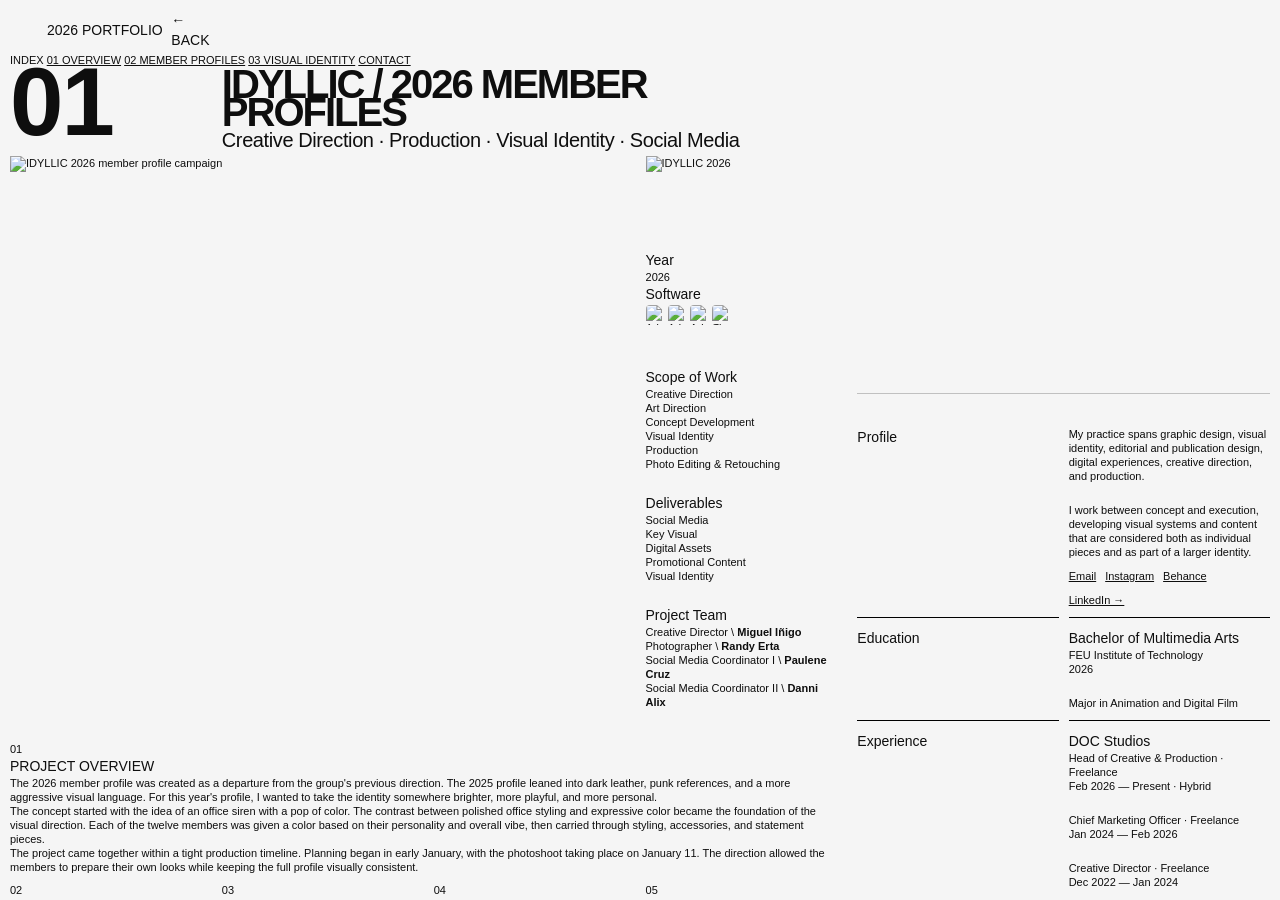
==== commit c7ec35cf: "Redesign IDYLLIC case study structure and sections" ====
--- a/idyllic.html
+++ b/idyllic.html
@@ -26,6 +26,14 @@
       </header>
 
       <section class="idyllic-page" id="case-content">
+        <div class="case-index" aria-label="Case study sections">
+          <span>INDEX</span>
+          <a href="#overview">01 OVERVIEW</a>
+          <a href="#profiles">02 MEMBER PROFILES</a>
+          <a href="#identity">03 VISUAL IDENTITY</a>
+          <a href="#contact">CONTACT</a>
+        </div>
+
         <div class="idyllic-grid">
           <div class="idyllic-number">01</div>
 
@@ -34,11 +42,11 @@
             <span>Creative Direction · Production · Visual Identity · Social Media</span>
           </div>
 
-          <div class="idyllic-hero-image">
+          <figure class="idyllic-hero-image">
             <img src="https://www.figma.com/api/mcp/asset/a6466786-f516-48e9-93a2-a1ef76d99e03.png" alt="IDYLLIC 2026 member profile campaign" />
-          </div>
-
-          <div class="idyllic-project-panel">
+          </figure>
+
+          <aside class="idyllic-project-panel" aria-label="Project details">
             <div class="idyllic-project-logo">
               <img src="https://www.figma.com/api/mcp/asset/560f7e69-6e17-470c-8bc4-5e0535f796de.svg" alt="IDYLLIC 2026" />
             </div>
@@ -67,34 +75,77 @@
                 <p>Creative Director \ <strong>Miguel Iñigo</strong><br>Photographer \ <strong>Randy Erta</strong><br>Social Media Coordinator I \ <strong>Paulene Cruz</strong><br>Social Media Coordinator II \ <strong>Danni Alix</strong></p>
               </div>
             </div>
-          </div>
-
-          <div class="idyllic-overview">
-            <h3>Project Overview</h3>
-            <p>The 2026 member profile was created as a departure from the group's previous direction. The 2025 profile leaned into dark leather, punk references, and a more aggressive visual language. For this year's profile, I wanted to take the identity somewhere brighter, more playful, and more personal.</p><p>The concept started with the idea of an office siren with a pop of color. The contrast between polished office styling and expressive color became the foundation of the visual direction. Each of the twelve members was given a color based on their personality and overall vibe, which was then incorporated into their styling through accessories or a statement piece.</p><p>The project came together within a tight production timeline. Planning began in early January, with the photoshoot taking place on January 11. Because of the limited time, the concept had to be visually distinct while remaining realistic to produce. The direction allowed the members to prepare their own looks while still giving the entire profile a consistent visual identity.</p>
-          </div>
-
-          <div class="idyllic-member-copy">
-            <h3>The Member Profiles</h3>
-            <p>The twelve member profiles became the core expression of the 2026 identity. Each member was assigned a color based on their personality and presence, translated through styling, accessories, and statement pieces.</p>
-            <p><strong>Individuality Within a System</strong><br>Each profile was designed to feel distinct while following the same visual framework. Color, photography, styling, and composition worked together to create a cohesive set.</p>
-            <p><strong>Profile Layouts</strong><br>The photography was paired with custom digital layouts, using consistent typography, spacing, and graphic elements while allowing each member’s identity to remain the focus.</p>
-          </div>
-
-          <div class="idyllic-profile-carousel" aria-label="IDYLLIC member profile layouts">
-            <img src="assets/idyllic-member-profiles.png" alt="IDYLLIC member profile layouts and presentation" />
-          </div>
-
-          <div class="idyllic-profile-wide">
-            <img src="assets/idyllic-member-wide.png" alt="IDYLLIC member profile visual application" />
-          </div>
-
-          <div class="idyllic-identity-copy">
-            <h3>Visual Identity</h3>
-            <p>The identity translates the office-siren concept into a visual system through color, typography, composition, and graphic elements.</p>
-            <p>The logo was created specifically for the 2026 member profile identity, giving the campaign a recognizable mark that could be carried across its different applications.</p>
-            <p>The color system became particularly important to the project. Instead of treating color purely as decoration, each assigned color became a way of visually distinguishing the members while reinforcing their individual personalities.</p>
-          </div>
+          </aside>
+
+          <section class="idyllic-overview" id="overview">
+            <div class="case-section-heading"><span>01</span><h3>PROJECT OVERVIEW</h3></div>
+            <div class="case-copy">
+              <p>The 2026 member profile was created as a departure from the group's previous direction. The 2025 profile leaned into dark leather, punk references, and a more aggressive visual language. For this year's profile, I wanted to take the identity somewhere brighter, more playful, and more personal.</p>
+              <p>The concept started with the idea of an office siren with a pop of color. The contrast between polished office styling and expressive color became the foundation of the visual direction. Each of the twelve members was given a color based on their personality and overall vibe, then carried through styling, accessories, and statement pieces.</p>
+              <p>The project came together within a tight production timeline. Planning began in early January, with the photoshoot taking place on January 11. The direction allowed the members to prepare their own looks while keeping the full profile visually consistent.</p>
+            </div>
+          </section>
+
+          <section class="case-section profiles-section" id="profiles">
+            <div class="case-section-heading"><span>02</span><h3>MEMBER PROFILES</h3></div>
+            <div class="profiles-copy">
+              <p class="lead">The twelve member profiles became the core expression of the 2026 identity. Each member was assigned a color based on their personality and presence, translated through styling, accessories, and statement pieces.</p>
+              <p><strong>Individuality Within a System</strong><br>Each profile was designed to feel distinct while following the same visual framework. Color, photography, styling, and composition worked together to create a cohesive set.</p>
+              <p><strong>Profile Layouts</strong><br>The photography was paired with custom digital layouts, using consistent typography, spacing, and graphic elements while allowing each member’s identity to remain the focus.</p>
+            </div>
+            <figure class="idyllic-profile-carousel">
+              <img src="assets/idyllic-member-profiles.png" alt="IDYLLIC member profile layouts showing the visual system across members" />
+              <figcaption>Member profile system — color, photography, styling, and layout.</figcaption>
+            </figure>
+            <figure class="idyllic-profile-wide">
+              <img src="assets/idyllic-member-wide.png" alt="IDYLLIC member profile visual application" />
+              <figcaption>Profile application and image-led composition.</figcaption>
+            </figure>
+          </section>
+
+          <section class="case-section identity-section" id="identity">
+            <div class="case-section-heading"><span>03</span><h3>VISUAL IDENTITY</h3></div>
+            <div class="identity-intro">
+              <p class="lead">The identity translates the office-siren concept into a visual system through color, typography, composition, and graphic elements.</p>
+            </div>
+            <div class="identity-system">
+              <div class="identity-card identity-logo-card">
+                <span>01 / MARK</span>
+                <img src="https://www.figma.com/api/mcp/asset/560f7e69-6e17-470c-8bc4-5e0535f796de.svg" alt="IDYLLIC 2026 logo" />
+              </div>
+              <div class="identity-card">
+                <span>02 / COLOR</span>
+                <p>Color became a way of distinguishing each member while reinforcing their individual personality and presence.</p>
+              </div>
+              <div class="identity-card">
+                <span>03 / TYPE</span>
+                <p>Typography, spacing, and hierarchy were kept consistent so the twelve profiles read as one visual system.</p>
+              </div>
+              <div class="identity-card">
+                <span>04 / GRAPHIC LANGUAGE</span>
+                <p>Graphic elements were kept supportive and flexible, allowing photography and member identity to remain the focus.</p>
+              </div>
+            </div>
+          </section>
+
+          <section class="case-section social-section">
+            <div class="case-section-heading"><span>04</span><h3>SOCIAL MEDIA</h3></div>
+            <div class="social-copy">
+              <p class="lead">The system was designed to move beyond individual profile cards and work as a repeatable social media language.</p>
+              <p>Consistent typography, spacing, color treatment, and image composition made the profile assets adaptable across posts while keeping the campaign recognizable as a single identity.</p>
+            </div>
+            <div class="social-strip">
+              <div>MEMBER REVEALS</div><div>PROFILE POSTS</div><div>KEY VISUALS</div><div>PROMOTIONAL ASSETS</div>
+            </div>
+          </section>
+
+          <section class="case-section final-section">
+            <div class="case-section-heading"><span>05</span><h3>FINAL OUTPUT</h3></div>
+            <div class="final-copy">
+              <p class="lead">A complete member-profile system built to balance individual personality with a unified campaign identity.</p>
+              <a class="case-back-link" href="index.html#works">← BACK TO SELECTED WORKS</a>
+            </div>
+          </section>
         </div>
       </section>
 
--- a/style.css
+++ b/style.css
@@ -3974,3 +3974,61 @@
     object-fit:cover!important;
   }
 }
+
+
+/* IDYLLIC Figma member-profile visuals */
+@media (min-width:901px){
+  .case-layout .idyllic-profile-carousel{
+    position:relative!important;
+    width:695px!important;
+    height:316px!important;
+    overflow:hidden!important;
+    align-self:start!important;
+  }
+  .case-layout .idyllic-profile-carousel > img{
+    display:block!important;
+    width:695px!important;
+    height:316px!important;
+    object-fit:contain!important;
+  }
+  .case-layout .idyllic-profile-wide{
+    width:695px!important;
+    height:331px!important;
+    margin:0!important;
+    overflow:hidden!important;
+    align-self:start!important;
+  }
+  .case-layout .idyllic-profile-wide img{
+    display:block!important;
+    width:695px!important;
+    height:331px!important;
+    object-fit:contain!important;
+  }
+}
+@media (max-width:900px){
+  .case-layout .idyllic-profile-carousel{
+    width:100%!important;
+    height:auto!important;
+    margin:0 0 26px!important;
+    overflow:hidden!important;
+  }
+  .case-layout .idyllic-profile-carousel > img{
+    display:block!important;
+    width:100%!important;
+    height:auto!important;
+    object-fit:contain!important;
+  }
+  .case-layout .idyllic-profile-wide{
+    width:100%!important;
+    height:auto!important;
+    aspect-ratio:695/331!important;
+    margin:0 0 26px!important;
+    overflow:hidden!important;
+  }
+  .case-layout .idyllic-profile-wide img{
+    display:block!important;
+    width:100%!important;
+    height:100%!important;
+    object-fit:contain!important;
+  }
+}
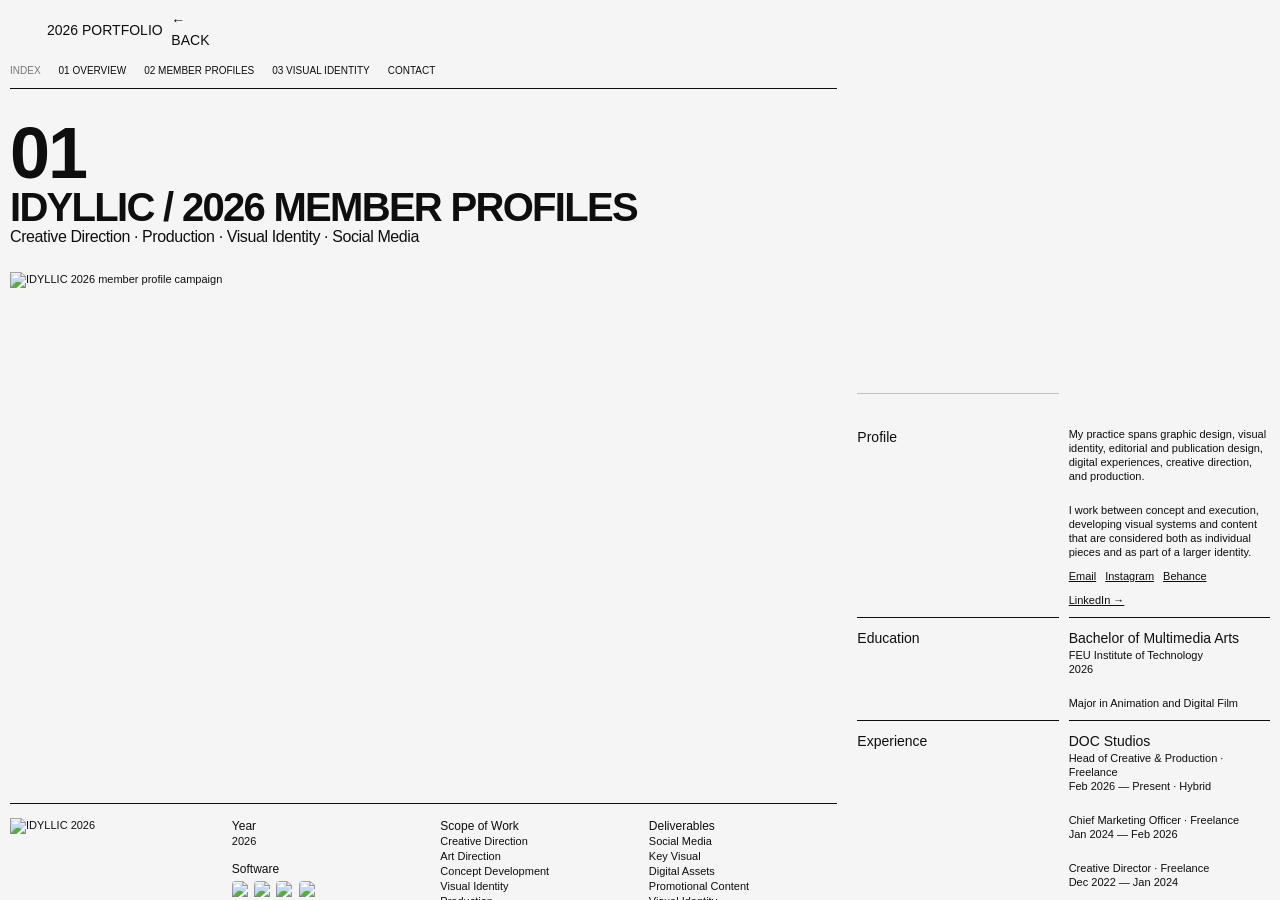
==== commit 32828a19: "Bust IDYLLIC CSS cache after case study redesign" ====
--- a/idyllic.html
+++ b/idyllic.html
@@ -9,7 +9,7 @@
   <meta property="og:title" content="IDYLLIC — 2026 Member Profiles | MIGUEL IÑIGO" />
   <meta property="og:description" content="IDYLLIC 2026 member profile identity and creative direction by Miguel Iñigo." />
   <meta property="og:type" content="website" />
-  <link rel="stylesheet" href="style.css?v=33" />
+  <link rel="stylesheet" href="style.css?v=34" />
 </head>
 <body>
   <a class="skip-link" href="#case-content">Skip to case study</a>
--- a/style.css
+++ b/style.css
@@ -4032,3 +4032,202 @@
     object-fit:contain!important;
   }
 }
+
+
+/* =========================================================
+   2026 PORTFOLIO — FINAL POLISH / RESPONSIVE SYSTEM
+   ========================================================= */
+:root{
+  --bg:#f5f5f5;
+  --text:#0e0e0e;
+  --line:#0e0e0e;
+  --accent:#2961ac;
+  --soft:#e9e9e9;
+}
+::selection{background:var(--text);color:var(--bg)}
+a,button,input,textarea{transition:color .2s ease,background-color .2s ease,border-color .2s ease,opacity .2s ease,transform .2s ease}
+a:focus-visible,button:focus-visible,input:focus-visible,textarea:focus-visible{outline:2px solid var(--accent);outline-offset:3px}
+img{max-width:100%}
+.hero-actions{display:flex;gap:10px;align-items:center;margin-top:4px}
+.hero-actions a{display:inline-flex;align-items:center;min-height:36px;padding:7px 12px;border:1px solid var(--line);text-decoration:none;font-size:11px;line-height:14px;font-weight:500}
+.hero-actions a:first-child{background:var(--text);color:var(--bg)}
+.hero-actions a:hover{transform:translateY(-1px)}
+.works-intro{max-width:720px}
+.work-card{position:relative}
+.work-card .work-image{background:#eaeaea}
+.work-card .work-image img{transition:transform .5s cubic-bezier(.22,1,.36,1)}
+.work-card:hover .work-image img{transform:scale(1.018)}
+.work-card > a.work-card-secondary{background:transparent;color:var(--text);border:1px solid var(--line);font-size:11px;min-height:36px;padding:7px 12px}
+.work-card > a.work-card-secondary:hover{background:var(--text);color:var(--bg)}
+.work-info h3{letter-spacing:-.3px}
+.profile-grid .links a:hover,.follow-links a:hover{opacity:.55}
+footer{border-top:1px solid var(--line)}
+footer a:hover{opacity:.55}
+
+/* Case study */
+.case-layout .main-column{background:var(--bg)}
+.case-layout .case-header{backdrop-filter:blur(8px);background:rgba(245,245,245,.92)}
+.case-layout .idyllic-page{height:auto!important;min-height:0!important;padding-top:54px!important;padding-bottom:40px!important;overflow:visible!important}
+.case-index{
+  display:flex;
+  align-items:center;
+  gap:18px;
+  min-height:24px;
+  margin:0 0 30px;
+  padding-bottom:10px;
+  border-bottom:1px solid var(--line);
+  font-size:10px;
+  line-height:14px;
+  white-space:nowrap;
+  overflow-x:auto;
+  scrollbar-width:none;
+}
+.case-index::-webkit-scrollbar{display:none}
+.case-index span{font-weight:500;opacity:.55}
+.case-index a{text-decoration:none}
+.case-index a:hover{opacity:.55}
+.case-layout .idyllic-grid{
+  height:auto!important;
+  display:flex!important;
+  flex-direction:column!important;
+  gap:0!important;
+}
+.case-layout .idyllic-number{
+  width:100%;
+  height:auto!important;
+  min-height:69px;
+  margin:0!important;
+  font-size:72px!important;
+  line-height:.85!important;
+  letter-spacing:-2px!important;
+  font-weight:700!important;
+}
+.case-layout .idyllic-title{
+  width:100%;
+  height:auto!important;
+  margin:0 0 24px!important;
+  padding:0!important;
+}
+.case-layout .idyllic-title strong{font-size:40px!important;line-height:.95!important;letter-spacing:-1.7px!important}
+.case-layout .idyllic-title span{font-size:16px!important;line-height:22px!important}
+.case-layout .idyllic-hero-image{
+  width:100%!important;
+  height:auto!important;
+  aspect-ratio:933.33/576;
+  margin:0 0 20px!important;
+}
+.case-layout .idyllic-project-panel{
+  width:100%!important;
+  height:auto!important;
+  margin:0 0 46px!important;
+  display:grid!important;
+  grid-template-columns:1fr 3fr!important;
+  gap:20px!important;
+  border-top:1px solid var(--line);
+  padding-top:14px;
+}
+.case-layout .idyllic-project-logo{margin:0!important}
+.case-layout .idyllic-project-info{
+  height:auto!important;
+  display:grid!important;
+  grid-template-columns:repeat(3,minmax(0,1fr))!important;
+  gap:20px!important;
+}
+.case-layout .year-software{height:auto!important}
+.case-layout .idyllic-info-block{margin:0!important}
+.case-layout .idyllic-info-block h3{font-size:12px!important;line-height:16px!important}
+.case-layout .idyllic-info-block p{font-size:11px!important;line-height:15px!important}
+.case-layout .meta-subhead{margin-top:12px!important}
+.case-layout .software-icons{margin-top:4px!important}
+.case-layout .idyllic-overview,
+.case-layout .case-section{
+  width:100%!important;
+  height:auto!important;
+  margin:0 0 64px!important;
+  overflow:visible!important;
+}
+.case-section-heading{
+  display:grid;
+  grid-template-columns:90px 1fr;
+  gap:20px;
+  align-items:baseline;
+  padding-top:12px;
+  border-top:1px solid var(--line);
+  margin-bottom:24px;
+}
+.case-section-heading span{font-size:12px;line-height:16px;font-weight:500}
+.case-section-heading h3{margin:0!important;font-size:18px!important;line-height:24px!important;font-weight:500!important;letter-spacing:-.2px}
+.case-copy,.profiles-copy,.identity-intro,.social-copy,.final-copy{
+  max-width:720px;
+  margin-left:calc(90px + 20px);
+}
+.case-copy{display:grid;grid-template-columns:repeat(2,minmax(0,1fr));gap:20px;max-width:none}
+.case-copy p,.profiles-copy p,.identity-intro p,.social-copy p,.final-copy p{margin:0!important;font-size:12px!important;line-height:17px!important}
+.profiles-copy{display:grid;grid-template-columns:repeat(3,minmax(0,1fr));gap:20px;max-width:none;margin-bottom:28px}
+.profiles-copy .lead{font-size:14px!important;line-height:20px!important}
+.profiles-copy strong{font-weight:500}
+.idyllic-profile-carousel,.idyllic-profile-wide{margin:0 0 24px!important}
+.idyllic-profile-carousel img,.idyllic-profile-wide img{display:block;width:100%!important;height:auto!important;object-fit:contain!important}
+.idyllic-profile-carousel figcaption,.idyllic-profile-wide figcaption{margin-top:7px;font-size:10px;line-height:14px;opacity:.6}
+.identity-intro{margin-bottom:28px}
+.identity-system{display:grid;grid-template-columns:repeat(4,minmax(0,1fr));gap:1px;border:1px solid var(--line);background:var(--line)}
+.identity-card{min-height:190px;background:var(--bg);padding:14px;display:flex;flex-direction:column;justify-content:space-between}
+.identity-card span{font-size:10px;line-height:14px;font-weight:500}
+.identity-card p{margin:18px 0 0;font-size:11px;line-height:15px}
+.identity-logo-card img{width:150px;height:68px;object-fit:contain;object-position:left bottom;margin-top:auto}
+.social-strip{display:grid;grid-template-columns:repeat(4,1fr);gap:1px;margin:28px 0 0;background:var(--line);border:1px solid var(--line)}
+.social-strip div{background:var(--bg);padding:18px 12px;font-size:10px;line-height:14px;font-weight:500}
+.final-section{padding-bottom:20px}
+.final-copy{display:flex;justify-content:space-between;align-items:flex-end;gap:30px}
+.final-copy .lead{max-width:520px}
+.case-back-link{display:inline-flex;flex:none;padding:9px 12px;border:1px solid var(--line);text-decoration:none;font-size:11px;line-height:14px;font-weight:500}
+.case-back-link:hover{background:var(--text);color:var(--bg)}
+
+/* Keep the right profile useful without forcing the case content to match its height */
+.case-layout .case-profile{overflow-y:auto!important;overflow-x:hidden!important}
+.case-layout .case-profile-grid{height:auto!important;min-height:0!important;align-content:start!important}
+
+/* Mobile */
+@media(max-width:900px){
+  .hero-actions{flex-wrap:wrap}
+  .case-layout .idyllic-page{padding-top:48px!important}
+  .case-layout .idyllic-number{font-size:64px!important;min-height:52px}
+  .case-layout .idyllic-title strong{font-size:30px!important;line-height:31px!important}
+  .case-layout .idyllic-title span{font-size:13px!important;line-height:19px!important}
+  .case-layout .idyllic-project-panel{display:block!important}
+  .case-layout .idyllic-project-logo{margin-bottom:24px!important}
+  .case-layout .idyllic-project-info{display:grid!important;grid-template-columns:repeat(2,minmax(0,1fr))!important}
+  .case-copy,.profiles-copy,.identity-intro,.social-copy,.final-copy{margin-left:0}
+  .case-section-heading{grid-template-columns:58px 1fr;gap:12px}
+  .case-copy{grid-template-columns:1fr}
+  .profiles-copy{grid-template-columns:1fr}
+  .identity-system{grid-template-columns:repeat(2,minmax(0,1fr))}
+  .social-strip{grid-template-columns:repeat(2,1fr)}
+  .final-copy{display:block}
+  .case-back-link{margin-top:20px}
+}
+@media(max-width:600px){
+  .hero-actions a{width:100%;justify-content:center}
+  .case-index{margin-bottom:22px}
+  .case-layout .idyllic-number{font-size:54px!important;min-height:46px}
+  .case-layout .idyllic-title{margin-bottom:18px!important}
+  .case-layout .idyllic-title strong{font-size:24px!important;line-height:25px!important;letter-spacing:-.7px!important}
+  .case-layout .idyllic-title span{font-size:11px!important;line-height:17px!important}
+  .case-layout .idyllic-hero-image{aspect-ratio:695/576;margin-bottom:18px!important}
+  .case-layout .idyllic-project-panel{margin-bottom:36px!important;padding-top:12px}
+  .case-layout .idyllic-project-info{display:block!important}
+  .case-layout .idyllic-info-block{margin-bottom:18px!important}
+  .case-section-heading{grid-template-columns:42px 1fr;margin-bottom:18px}
+  .case-section-heading h3{font-size:15px!important;line-height:20px!important}
+  .case-copy p,.profiles-copy p,.identity-intro p,.social-copy p,.final-copy p{font-size:11px!important;line-height:15px!important}
+  .profiles-copy .lead{font-size:13px!important;line-height:18px!important}
+  .idyllic-profile-carousel,.idyllic-profile-wide{margin-bottom:20px!important}
+  .identity-system{grid-template-columns:1fr}
+  .identity-card{min-height:150px}
+  .social-strip{grid-template-columns:1fr}
+  .social-strip div{padding:14px 12px}
+  .case-layout .case-profile{display:none}
+}
+@media(prefers-reduced-motion:reduce){
+  *,*::before,*::after{scroll-behavior:auto!important;transition:none!important}
+}
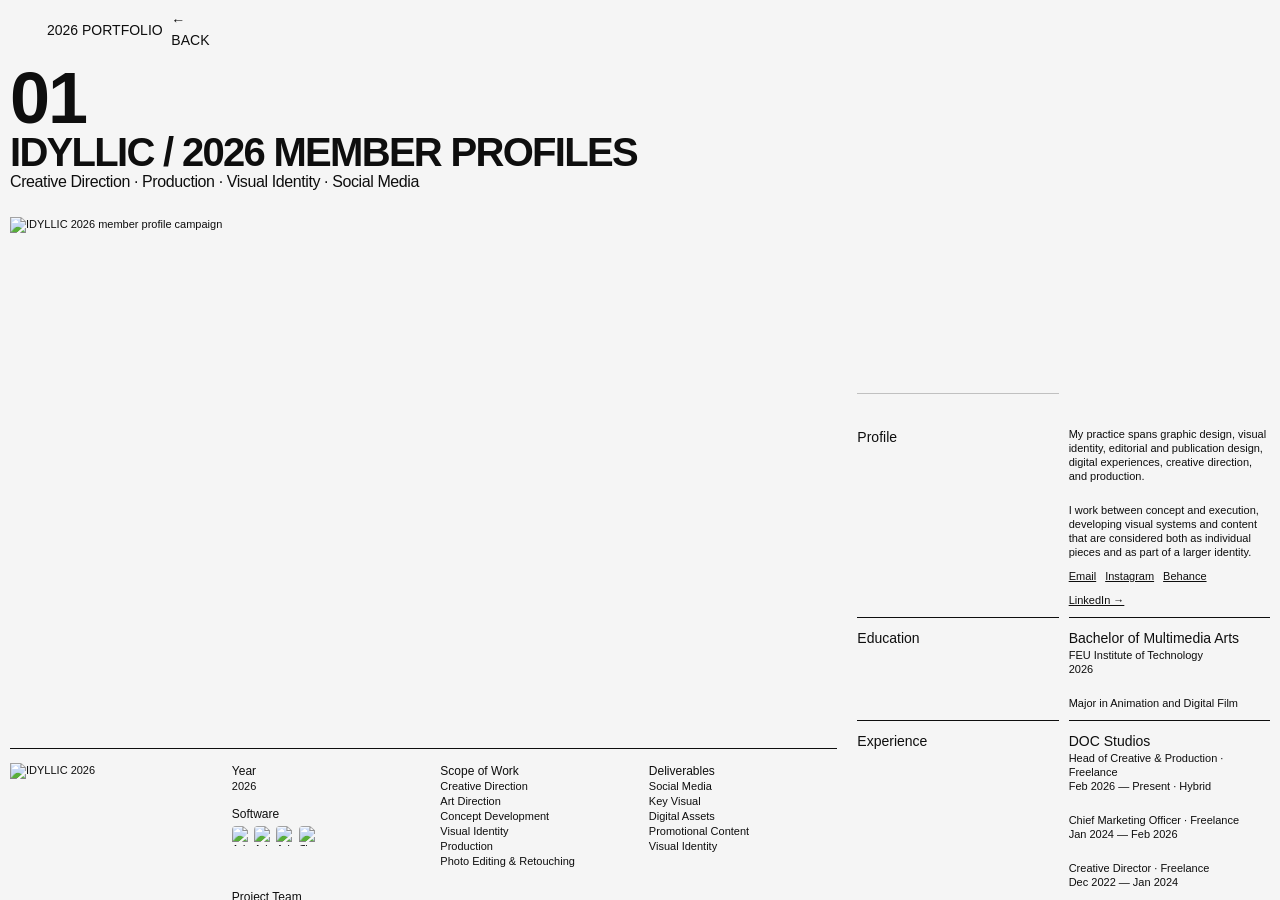
==== commit 13f935f4: "Revert IDYLLIC to pre-redesign case study" ====
--- a/idyllic.html
+++ b/idyllic.html
@@ -9,7 +9,7 @@
   <meta property="og:title" content="IDYLLIC — 2026 Member Profiles | MIGUEL IÑIGO" />
   <meta property="og:description" content="IDYLLIC 2026 member profile identity and creative direction by Miguel Iñigo." />
   <meta property="og:type" content="website" />
-  <link rel="stylesheet" href="style.css?v=34" />
+  <link rel="stylesheet" href="style.css?v=33" />
 </head>
 <body>
   <a class="skip-link" href="#case-content">Skip to case study</a>
@@ -26,14 +26,6 @@
       </header>
 
       <section class="idyllic-page" id="case-content">
-        <div class="case-index" aria-label="Case study sections">
-          <span>INDEX</span>
-          <a href="#overview">01 OVERVIEW</a>
-          <a href="#profiles">02 MEMBER PROFILES</a>
-          <a href="#identity">03 VISUAL IDENTITY</a>
-          <a href="#contact">CONTACT</a>
-        </div>
-
         <div class="idyllic-grid">
           <div class="idyllic-number">01</div>
 
@@ -42,11 +34,11 @@
             <span>Creative Direction · Production · Visual Identity · Social Media</span>
           </div>
 
-          <figure class="idyllic-hero-image">
+          <div class="idyllic-hero-image">
             <img src="https://www.figma.com/api/mcp/asset/a6466786-f516-48e9-93a2-a1ef76d99e03.png" alt="IDYLLIC 2026 member profile campaign" />
-          </figure>
-
-          <aside class="idyllic-project-panel" aria-label="Project details">
+          </div>
+
+          <div class="idyllic-project-panel">
             <div class="idyllic-project-logo">
               <img src="https://www.figma.com/api/mcp/asset/560f7e69-6e17-470c-8bc4-5e0535f796de.svg" alt="IDYLLIC 2026" />
             </div>
@@ -75,77 +67,43 @@
                 <p>Creative Director \ <strong>Miguel Iñigo</strong><br>Photographer \ <strong>Randy Erta</strong><br>Social Media Coordinator I \ <strong>Paulene Cruz</strong><br>Social Media Coordinator II \ <strong>Danni Alix</strong></p>
               </div>
             </div>
-          </aside>
-
-          <section class="idyllic-overview" id="overview">
-            <div class="case-section-heading"><span>01</span><h3>PROJECT OVERVIEW</h3></div>
-            <div class="case-copy">
-              <p>The 2026 member profile was created as a departure from the group's previous direction. The 2025 profile leaned into dark leather, punk references, and a more aggressive visual language. For this year's profile, I wanted to take the identity somewhere brighter, more playful, and more personal.</p>
-              <p>The concept started with the idea of an office siren with a pop of color. The contrast between polished office styling and expressive color became the foundation of the visual direction. Each of the twelve members was given a color based on their personality and overall vibe, then carried through styling, accessories, and statement pieces.</p>
-              <p>The project came together within a tight production timeline. Planning began in early January, with the photoshoot taking place on January 11. The direction allowed the members to prepare their own looks while keeping the full profile visually consistent.</p>
-            </div>
-          </section>
-
-          <section class="case-section profiles-section" id="profiles">
-            <div class="case-section-heading"><span>02</span><h3>MEMBER PROFILES</h3></div>
-            <div class="profiles-copy">
-              <p class="lead">The twelve member profiles became the core expression of the 2026 identity. Each member was assigned a color based on their personality and presence, translated through styling, accessories, and statement pieces.</p>
-              <p><strong>Individuality Within a System</strong><br>Each profile was designed to feel distinct while following the same visual framework. Color, photography, styling, and composition worked together to create a cohesive set.</p>
-              <p><strong>Profile Layouts</strong><br>The photography was paired with custom digital layouts, using consistent typography, spacing, and graphic elements while allowing each member’s identity to remain the focus.</p>
-            </div>
-            <figure class="idyllic-profile-carousel">
-              <img src="assets/idyllic-member-profiles.png" alt="IDYLLIC member profile layouts showing the visual system across members" />
-              <figcaption>Member profile system — color, photography, styling, and layout.</figcaption>
-            </figure>
-            <figure class="idyllic-profile-wide">
-              <img src="assets/idyllic-member-wide.png" alt="IDYLLIC member profile visual application" />
-              <figcaption>Profile application and image-led composition.</figcaption>
-            </figure>
-          </section>
-
-          <section class="case-section identity-section" id="identity">
-            <div class="case-section-heading"><span>03</span><h3>VISUAL IDENTITY</h3></div>
-            <div class="identity-intro">
-              <p class="lead">The identity translates the office-siren concept into a visual system through color, typography, composition, and graphic elements.</p>
-            </div>
-            <div class="identity-system">
-              <div class="identity-card identity-logo-card">
-                <span>01 / MARK</span>
-                <img src="https://www.figma.com/api/mcp/asset/560f7e69-6e17-470c-8bc4-5e0535f796de.svg" alt="IDYLLIC 2026 logo" />
-              </div>
-              <div class="identity-card">
-                <span>02 / COLOR</span>
-                <p>Color became a way of distinguishing each member while reinforcing their individual personality and presence.</p>
-              </div>
-              <div class="identity-card">
-                <span>03 / TYPE</span>
-                <p>Typography, spacing, and hierarchy were kept consistent so the twelve profiles read as one visual system.</p>
-              </div>
-              <div class="identity-card">
-                <span>04 / GRAPHIC LANGUAGE</span>
-                <p>Graphic elements were kept supportive and flexible, allowing photography and member identity to remain the focus.</p>
-              </div>
-            </div>
-          </section>
-
-          <section class="case-section social-section">
-            <div class="case-section-heading"><span>04</span><h3>SOCIAL MEDIA</h3></div>
-            <div class="social-copy">
-              <p class="lead">The system was designed to move beyond individual profile cards and work as a repeatable social media language.</p>
-              <p>Consistent typography, spacing, color treatment, and image composition made the profile assets adaptable across posts while keeping the campaign recognizable as a single identity.</p>
-            </div>
-            <div class="social-strip">
-              <div>MEMBER REVEALS</div><div>PROFILE POSTS</div><div>KEY VISUALS</div><div>PROMOTIONAL ASSETS</div>
-            </div>
-          </section>
-
-          <section class="case-section final-section">
-            <div class="case-section-heading"><span>05</span><h3>FINAL OUTPUT</h3></div>
-            <div class="final-copy">
-              <p class="lead">A complete member-profile system built to balance individual personality with a unified campaign identity.</p>
-              <a class="case-back-link" href="index.html#works">← BACK TO SELECTED WORKS</a>
-            </div>
-          </section>
+          </div>
+
+          <div class="idyllic-overview">
+            <h3>Project Overview</h3>
+            <p>The 2026 member profile was created as a departure from the group's previous direction. The 2025 profile leaned into dark leather, punk references, and a more aggressive visual language. For this year's profile, I wanted to take the identity somewhere brighter, more playful, and more personal.</p><p>The concept started with the idea of an office siren with a pop of color. The contrast between polished office styling and expressive color became the foundation of the visual direction. Each of the twelve members was given a color based on their personality and overall vibe, which was then incorporated into their styling through accessories or a statement piece.</p><p>The project came together within a tight production timeline. Planning began in early January, with the photoshoot taking place on January 11. Because of the limited time, the concept had to be visually distinct while remaining realistic to produce. The direction allowed the members to prepare their own looks while still giving the entire profile a consistent visual identity.</p>
+          </div>
+
+          <div class="idyllic-member-copy">
+            <h3>The Member Profiles</h3>
+            <p>The twelve member profiles became the core expression of the 2026 identity. Each member was assigned a color based on their personality and presence, translated through styling, accessories, and statement pieces.</p>
+            <p><strong>Individuality Within a System</strong><br>Each profile was designed to feel distinct while following the same visual framework. Color, photography, styling, and composition worked together to create a cohesive set.</p>
+            <p><strong>Profile Layouts</strong><br>The photography was paired with custom digital layouts, using consistent typography, spacing, and graphic elements while allowing each member’s identity to remain the focus.</p>
+          </div>
+
+          <div class="idyllic-profile-carousel" aria-label="IDYLLIC member profile layouts">
+            <div class="profile-strip">
+              <img src="https://www.figma.com/api/mcp/asset/54eff3d9-28d8-41db-8424-8124f6ff757f.png" alt="" />
+              <img src="https://www.figma.com/api/mcp/asset/8e643952-350a-454e-a952-68ca59374b41.png" alt="" />
+              <img src="https://www.figma.com/api/mcp/asset/191725f1-93f2-46fa-ad5d-9ca0c71bc62c.png" alt="" />
+              <img src="https://www.figma.com/api/mcp/asset/06250544-23ba-4404-bee2-6aa41d7932f9.png" alt="" />
+              <img src="https://www.figma.com/api/mcp/asset/3ff24baf-4c2f-4881-92d4-9c7d92d0807c.png" alt="" />
+              <img src="https://www.figma.com/api/mcp/asset/f18f2b1c-2363-41da-8e2a-ee08fc958147.png" alt="" />
+              <img src="https://www.figma.com/api/mcp/asset/750fdf92-b9b9-4a4b-a8e9-cd2bc6ab18c6.png" alt="" />
+            </div>
+            <img class="profile-phone" src="https://www.figma.com/api/mcp/asset/c2ba7021-2a2d-4c6c-9c57-eb1305a562f5.png" alt="" />
+          </div>
+
+          <div class="idyllic-profile-wide">
+            <img src="https://www.figma.com/api/mcp/asset/afc56d4e-1868-41d5-9961-9bf0b29fa223.png" alt="IDYLLIC member profile applications" />
+          </div>
+
+          <div class="idyllic-identity-copy">
+            <h3>Visual Identity</h3>
+            <p>The identity translates the office-siren concept into a visual system through color, typography, composition, and graphic elements.</p>
+            <p>The logo was created specifically for the 2026 member profile identity, giving the campaign a recognizable mark that could be carried across its different applications.</p>
+            <p>The color system became particularly important to the project. Instead of treating color purely as decoration, each assigned color became a way of visually distinguishing the members while reinforcing their individual personalities.</p>
+          </div>
         </div>
       </section>
 
